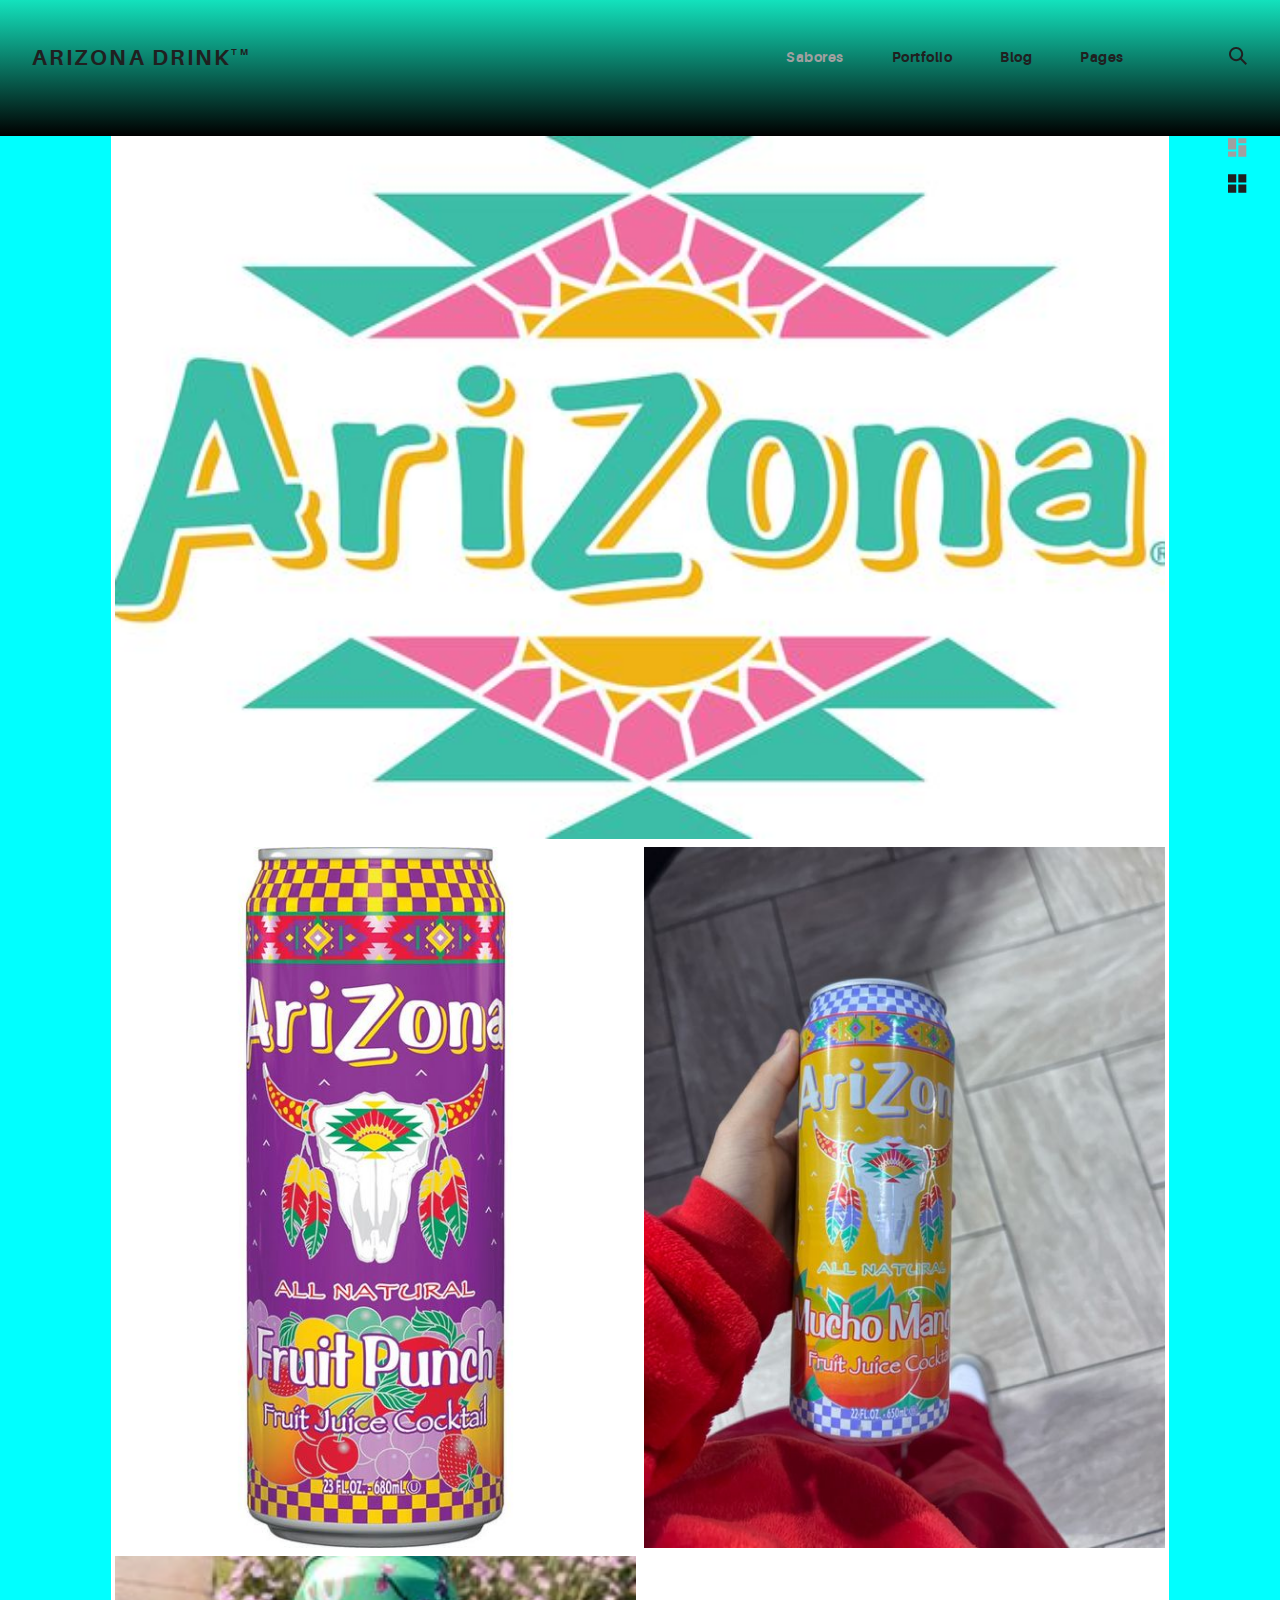
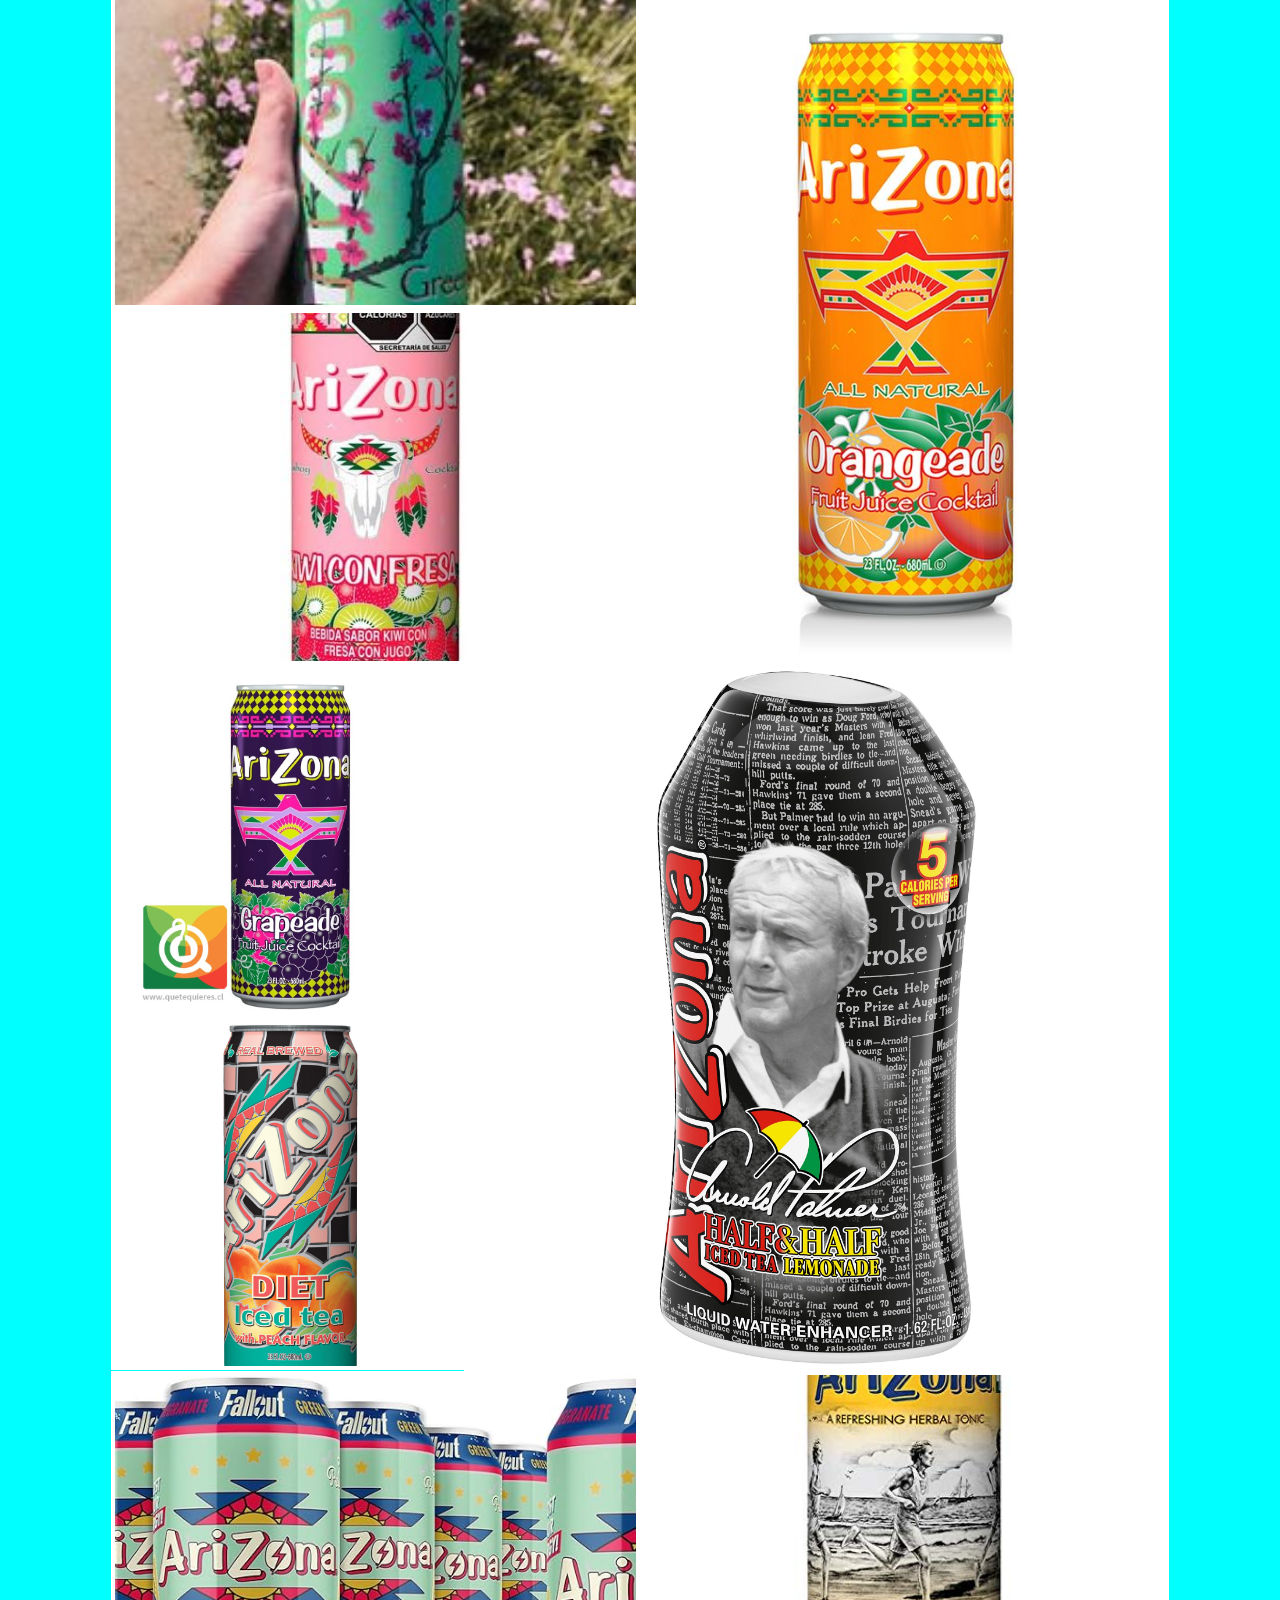
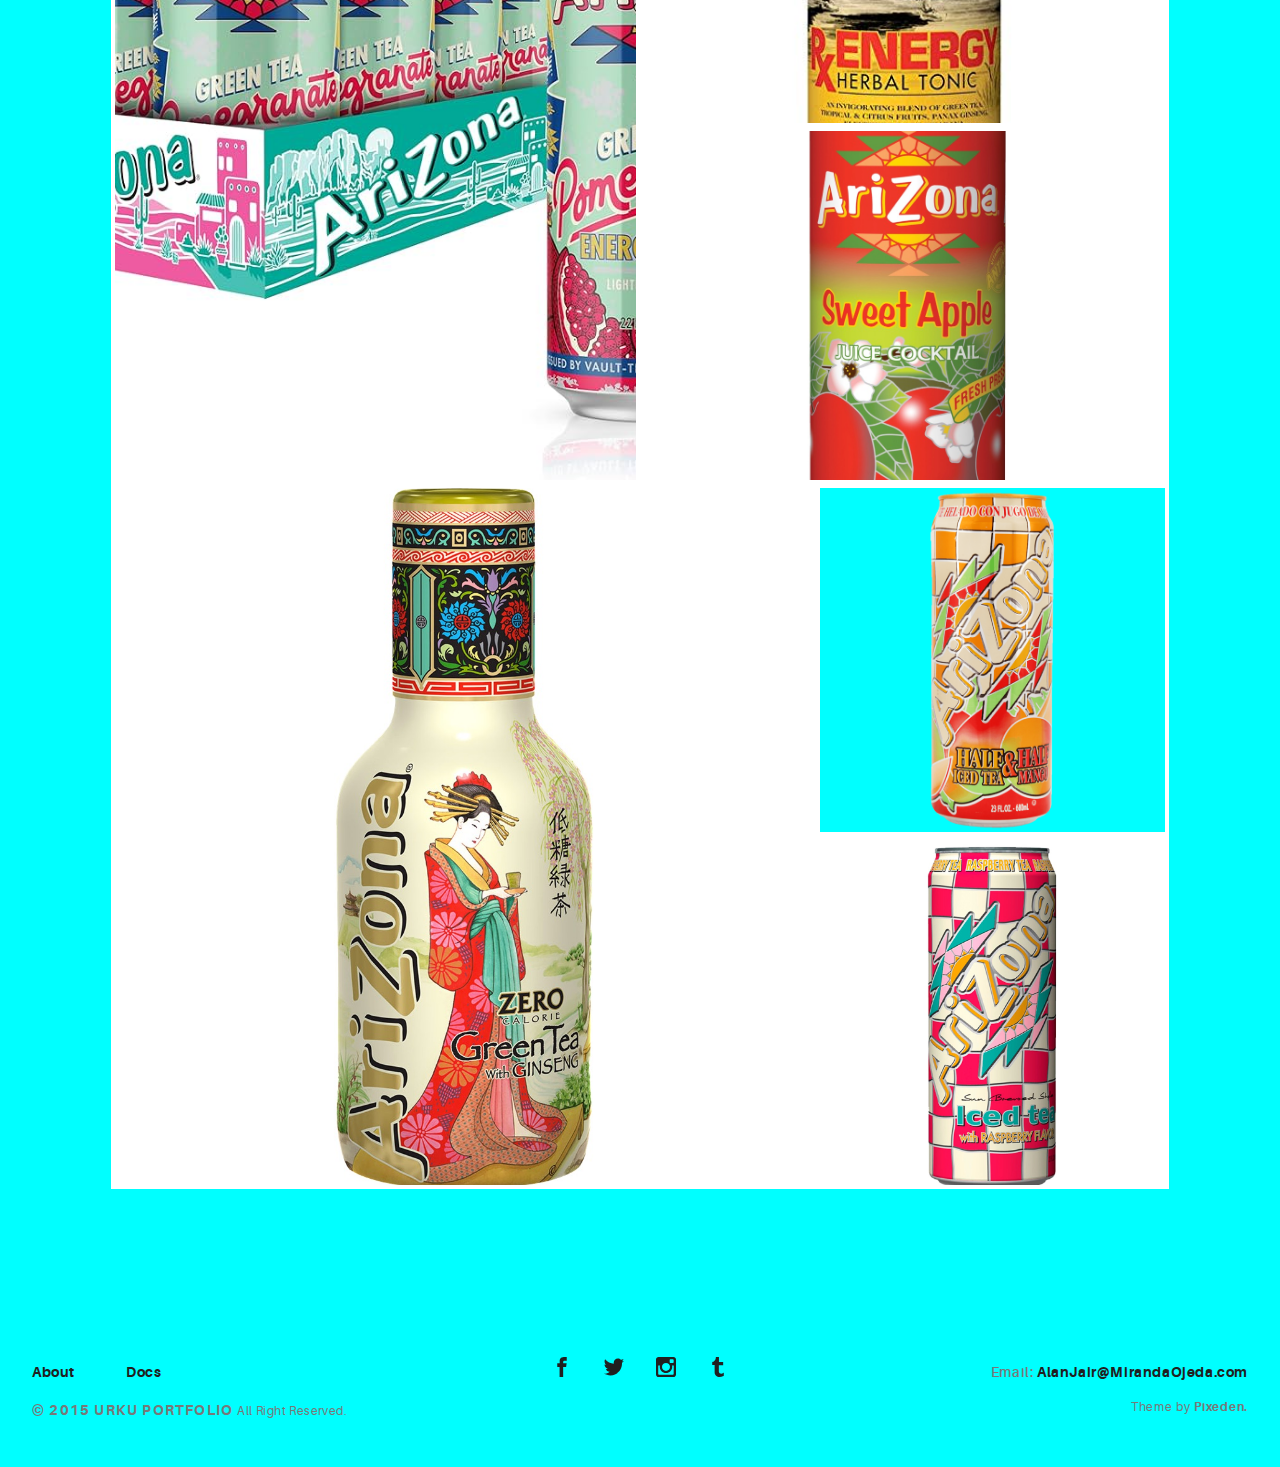
==== index.html @ 24380e10 "Se agrega el repositorio" ====
<!DOCTYPE html>
<html>
  <head>
    <meta name="viewport" content="width=device-width, initial-scale=1.0">
    <meta charset="UTF-8">
    <title>AriZona</title>
    <link rel="icon" type="image/svg+xml" href="assets/img/urku-ico.svg">
    <link rel="stylesheet" href="assets/css/aurora-pack.min.css">
    <link rel="stylesheet" href="assets/css/aurora-theme-base.min.css">
    <link rel="stylesheet" href="assets/css/urku.css">
  </head>
  <body class="top-fixed">
    <header class="ae-container-fluid ae-container-fluid--full rk-header ">
      <input type="checkbox" id="mobile-menu" class="rk-mobile-menu">
      <label for="mobile-menu">
        <svg>
          <use xlink:href="assets/img/symbols.svg#bar"></use>
        </svg>
        <svg>
          <use xlink:href="assets/img/symbols.svg#bar"></use>
        </svg>
        <svg>
          <use xlink:href="assets/img/symbols.svg#bar"></use>
        </svg>
      </label>
      <div class="ae-container-fluid rk-topbar">
        <h1 class="rk-logo"><a href="index.html">AriZona Drink<sup>tm</sup></a></h1>
        <nav class="rk-navigation">
          <ul class="rk-menu">
            <li class="active rk-menu__item"><a href="index.html" class="rk-menu__link">Sabores</a>
            </li>
            <li class="rk-menu__item"><a href="portfolio.html" class="rk-menu__link">Portfolio</a>
              <nav class="rk-menu__sub">
                <ul class="rk-container">
                  <li class="rk-menu__item"><a href="portfolio.html" class="rk-menu__link">Flex</a></li>
                  <li class="rk-menu__item"><a href="portfolio-alt.html" class="rk-menu__link">Switch</a></li>
                  <li class="rk-menu__item"><a href="portfolio-raw.html" class="rk-menu__link">Static</a></li>
                  <li class="rk-menu__item"><a href="portfolio-masonry.html" class="rk-menu__link">Masonry</a></li>
                </ul>
              </nav>
            </li>
            <li class="rk-menu__item"><a href="blog.html" class="rk-menu__link">Blog</a>
            </li>
            <li class="rk-menu__item"><a href="#0" class="rk-menu__link">Pages</a>
              <nav class="rk-menu__sub">
                <ul class="rk-container">
                  <li class="rk-menu__item"><a href="about.html" class="rk-menu__link">About</a></li>
                  <li class="rk-menu__item"><a href="documentation.html" class="rk-menu__link">Documentation</a></li>
                  <li class="rk-menu__item"><a href="design-styles.html" class="rk-menu__link">Design Styles</a></li>
                </ul>
              </nav>
            </li>
          </ul>
          <form class="rk-search">
            <input type="text" placeholder="Search" id="urku-search" class="rk-search-field">
            <label for="urku-search">
              <svg>
                <use xlink:href="assets/img/symbols.svg#icon-search"></use>
              </svg>
            </label>
          </form>
        </nav>
      </div>
    </header>
    <section class="ae-container-fluid rk-main">
      <input type="radio" name="layout-ctrl" checked id="layout-base" class="layout-ctrl-input">
      <div class="ae-container-fluid rk-layout-ctrl-cont">
        <label for="layout-base" class="rk-layout-ctrl">
          <svg>
            <use xlink:href="assets/img/symbols.svg#icon-view-default"></use>
          </svg>
        </label>
      </div>
      <input type="radio" name="layout-ctrl" id="layout-grid" class="layout-ctrl-input">
      <div class="ae-container-fluid rk-layout-ctrl-cont">
        <label for="layout-grid" class="rk-layout-ctrl">
          <svg>
            <use xlink:href="assets/img/symbols.svg#icon-view-alt"></use>
          </svg>
        </label>
      </div>
      <div class="rk-layout-ctrl-mobile">
        <svg viewBox="0 0 9 9" class="layout-mob-1">
          <rect width="100%" height="100%" fill="currentColor"></rect>
        </svg>
        <svg viewBox="0 0 9 9" class="layout-mob-2">
          <rect width="100%" height="100%" fill="currentColor"></rect>
        </svg>
        <svg viewBox="0 0 9 9" class="layout-mob-3">
          <rect width="100%" height="100%" fill="currentColor"></rect>
        </svg>
        <svg viewBox="0 0 9 9" class="layout-mob-4">
          <rect width="100%" height="100%" fill="currentColor"></rect>
        </svg>
      </div>
      <section class="ae-container-fluid ae-container-fluid--inner loading rk-portfolio ">
        <div class="rk-portfolio__items"><a href="portfolio-item.html" class="rk-item rk-item--flex item-1 rk-size-12 rk-tosize-6 rk-landscape ">
            <div class="item-meta">
              <h2>AriZona</h2>
              <p>Drink</p>
            </div></a><a href="portfolio-item.html" class="rk-item rk-item--flex item-2 rk-size-6  rk-portrait ">
            <div class="item-meta">
                <h2>AriZona Ponche de Frutas</h2>
                <p>Drink</p>
            </div></a><a href="portfolio-item.html" class="rk-item rk-item--flex item-3 rk-size-6 rk-tosize-4 rk-portrait rk-tosquare">
            <div class="item-meta">
              <h2>AriZona Mucho Mango</h2>
              <p>Drink</p>
            </div></a>
          <div class="rk-items-cont rk-size-6 rk-tosize-8"><a href="portfolio-item.html" class="rk-item rk-item--flex item-4 rk-size-12 rk-tosize-6 rk-landscape ">
              <div class="item-meta">
                <h2>AriZona Té Negro</h2>
                <p>Drink</p>
              </div></a><a href="portfolio-item.html" class="rk-item rk-item--flex item-5 rk-size-12 rk-tosize-6 rk-landscape ">
              <div class="item-meta">
                <h2>AriZona Kiwi con Fresa</h2>
                <p>Drink</p>
              </div></a>
          </div><a href="portfolio-item.html" class="rk-item rk-item--flex item-6 rk-size-6 rk-tosize-4 rk-portrait rk-tosquare">
            <div class="item-meta">
              <h2>AriZona Naranjada</h2>
              <p>Drink</p>
            </div></a>
          <div class="rk-items-cont rk-size-4 rk-tosize-8"><a href="portfolio-item.html" class="rk-item rk-item--flex item-7 rk-size-12 rk-tosize-6 rk-square ">
              <div class="item-meta">
                <h2>AriZona Uva</h2>
                <p>Drink</p>
              </div></a><a href="portfolio-item.html" class="rk-item rk-item--flex item-8 rk-size-12 rk-tosize-6 rk-square ">
              <div class="item-meta">
                <h2>AriZona Té de Durazno</h2>
                <p>Drink</p>
              </div></a>
          </div><a href="portfolio-item.html" class="rk-item rk-item--flex item-9 rk-size-8 rk-tosize-3 rk-square ">
            <div class="item-meta">
              <h2>Arnold Palmer</h2>
              <p>Drink</p>
            </div></a><a href="portfolio-item.html" class="rk-item rk-item--flex item-10 rk-size-6 rk-tosize-3 rk-portrait rk-tosquare">
            <div class="item-meta  rk-tosmallfont">
              <h2>AriZona Edición Especial Fallout</h2>
              <p>Drink</p>
            </div></a>
          <div class="rk-items-cont rk-size-6 rk-tosize-6"><a href="portfolio-item.html" class="rk-item rk-item--flex item-11 rk-size-12 rk-tosize-6 rk-landscape rk-tosquare">
              <div class="item-meta">
                <h2>AriZona Tónico Herbal Energético Rx Energy
                </h2>
                <p>Drink</p>
              </div></a><a href="portfolio-item.html" class="rk-item rk-item--flex item-12 rk-size-12 rk-tosize-6 rk-landscape rk-tosquare">
              <div class="item-meta">
                  <h2>AriZona Manzana</h2>
                  <p>Drink</p>
              </div></a>
          </div><a href="portfolio-item.html" class="rk-item rk-item--flex item-13 rk-size-8 rk-tosize-3 rk-square ">
            <div class="item-meta">
              <h2>Té Verde Zero Calorías con Ginseng</h2>
              <p>Drink</p>
            </div></a>
          <div class="rk-items-cont rk-size-4 rk-tosize-6"><a href="portfolio-item.html" class="rk-item rk-item--flex item-14 rk-size-12 rk-tosize-6 rk-square ">
              <div class="item-meta">
                <p>Té Negro Sabor durazno</p>
                <h2>Drink</h2>
              </div></a><a href="portfolio-item.html" class="rk-item rk-item--flex item-15 rk-size-12 rk-tosize-6 rk-square ">
              <div class="item-meta">
                <h2>Té Negro Helado sabor Frambuesa</h2>
                <p>Drink</p>
              </div></a>
          </div>
        </div>
      </section>
    </section>
    <footer class="ae-container-fluid rk-footer ">
      <div class="ae-grid ae-grid--collapse">
        <div class="ae-grid__item item-lg-4 au-xs-ta-center au-lg-ta-left">
          <ul class="rk-menu rk-footer-menu">
            <li class="rk-menu__item"><a href="about.html" class="rk-menu__link">About</a>
            </li>
            <li class="rk-menu__item"><a href="documentation.html" class="rk-menu__link">Docs</a>
            </li>
          </ul>
          <p class="rk-footer__text rk-footer__copy "> <span class="ae-u-bold">© </span><span class="ae-u-bolder">2015 URKU PORTFOLIO </span>All Right Reserved.</p>
        </div>
        <div class="ae-grid__item item-lg-4 au-xs-ta-center"><a href="#0" class="rk-social-btn ">
            <svg>
              <use xlink:href="assets/img/symbols.svg#icon-facebook"></use>
            </svg></a><a href="#0" class="rk-social-btn ">  
            <svg>
              <use xlink:href="assets/img/symbols.svg#icon-twitter"></use>
            </svg></a><a href="#0" class="rk-social-btn ">
            <svg>
              <use xlink:href="assets/img/symbols.svg#icon-pinterest"></use>
            </svg></a><a href="#0" class="rk-social-btn ">
            <svg>
              <use xlink:href="assets/img/symbols.svg#icon-tumblr"></use>
            </svg></a></div>
        <div class="ae-grid__item item-lg-4 au-xs-ta-center au-lg-ta-right">
          <p class="rk-footer__text rk-footer__contact "> <span class="ae-u-bold">Email: </span><span class="ae-u-bolder"> <a href="#0" class="rk-dark-color ">AlanJair@MirandaOjeda.com </a></span></p>
          <p class="rk-footer__text rk-footer__by">Theme by <a href="http://pixeden.com" class="ae-u-bolder">Pixeden.</a></p>
        </div>
      </div>
    </footer>
    <script src="assets/js/svg4everybody.min.js"></script>
    <script>svg4everybody();</script>
  </body>
</html>
---- assets/css/aurora-pack.min.css ----
.ae-container,.ae-container-fluid{margin-right:auto;margin-left:auto}hr,img{border:0}dfn,q,tfoot td{font-style:italic}pre,textarea{overflow:auto}td,textarea{vertical-align:top}.ae-container-fluid:after,.ae-container:after,.au-clearfix:after{clear:both}.au-xs-ta-left,caption,th{text-align:left}.ae-container-fluid:after,.ae-container-fluid:before,.ae-container:after,.ae-container:before{content:" ";display:table}html{box-sizing:border-box}*,:after,:before{box-sizing:inherit}.ae-container{padding-left:.25rem;padding-right:.25rem}@media (min-width:40em){.ae-container{max-width:40rem}}@media (min-width:52em){.ae-container{max-width:48.75rem}}@media (min-width:64em){.ae-container{max-width:62rem}}@media (min-width:75em){.ae-container{max-width:72.25rem}}@media (min-width:40em){.ae-container-fluid{max-width:88.88889em;width:95vw}.ae-container-fluid--inner{max-width:68.88889em;width:82vw}}.ae-container-fluid--full{max-width:100%;padding-left:0;padding-right:0;width:100%}@media (max-width:63.99em){.ae-container-fluid{padding-left:.25rem;padding-right:.25rem}}.ae-grid{display:-webkit-box;display:-webkit-flex;display:-ms-flexbox;display:flex;-webkit-flex-wrap:wrap;-ms-flex-wrap:wrap;flex-wrap:wrap;margin-left:-.25rem;margin-right:-.25rem}.ae-grid--alt{display:-webkit-box;display:-webkit-flex;display:-ms-flexbox;display:flex;-webkit-flex-wrap:wrap;-ms-flex-wrap:wrap;flex-wrap:wrap;margin-left:-.63832%;margin-right:-.63832%}@media (min-width:40em){.ae-grid--alt1{display:-webkit-box;display:-webkit-flex;display:-ms-flexbox;display:flex;-webkit-flex-wrap:wrap;-ms-flex-wrap:wrap;flex-wrap:wrap;margin-left:-7.65989%;margin-right:-7.65989%}.ae-grid--alt2,.ae-grid--alt3{display:-webkit-box;display:-webkit-flex;display:-ms-flexbox;-webkit-flex-wrap:wrap}.ae-grid--alt2{display:flex;-ms-flex-wrap:wrap;flex-wrap:wrap;margin-left:-3.82995%;margin-right:-3.82995%}.ae-grid--alt3{display:flex;-ms-flex-wrap:wrap;flex-wrap:wrap;margin-left:-2.5533%;margin-right:-2.5533%}.ae-grid--alt4,.ae-grid--alt5{display:-webkit-box;display:-webkit-flex;display:-ms-flexbox;-webkit-flex-wrap:wrap}.ae-grid--alt4{display:flex;-ms-flex-wrap:wrap;flex-wrap:wrap;margin-left:-1.91497%;margin-right:-1.91497%}.ae-grid--alt5{display:flex;-ms-flex-wrap:wrap;flex-wrap:wrap;margin-left:-1.53198%;margin-right:-1.53198%}.ae-grid--alt6,.ae-grid--alt7{display:-webkit-box;display:-webkit-flex;display:-ms-flexbox;-webkit-flex-wrap:wrap}.ae-grid--alt6{display:flex;-ms-flex-wrap:wrap;flex-wrap:wrap;margin-left:-1.27665%;margin-right:-1.27665%}.ae-grid--alt7{display:flex;-ms-flex-wrap:wrap;flex-wrap:wrap;margin-left:-1.09427%;margin-right:-1.09427%}.ae-grid--alt8,.ae-grid--alt9{display:-webkit-box;display:-webkit-flex;display:-ms-flexbox;-webkit-flex-wrap:wrap}.ae-grid--alt8{display:flex;-ms-flex-wrap:wrap;flex-wrap:wrap;margin-left:-.95749%;margin-right:-.95749%}.ae-grid--alt9{display:flex;-ms-flex-wrap:wrap;flex-wrap:wrap;margin-left:-.8511%;margin-right:-.8511%}.ae-grid--alt10{display:-webkit-box;display:-webkit-flex;display:-ms-flexbox;display:flex;-webkit-flex-wrap:wrap;-ms-flex-wrap:wrap;flex-wrap:wrap;margin-left:-.76599%;margin-right:-.76599%}}.ae-grid__item--alt{-webkit-box-flex:0;-webkit-flex:0 0 100%;-ms-flex:0 0 100%;flex:0 0 100%;min-height:1px;padding-left:.63832%;padding-right:.63832%;position:relative}@media (min-width:40em){.ae-grid__item--alt1{-webkit-box-flex:0;-webkit-flex:0 0 100%;-ms-flex:0 0 100%;flex:0 0 100%;min-height:1px;padding-left:7.65989%;padding-right:7.65989%;position:relative}.ae-grid__item--alt2{-webkit-box-flex:0;-webkit-flex:0 0 100%;-ms-flex:0 0 100%;flex:0 0 100%;min-height:1px;padding-left:3.82995%;padding-right:3.82995%;position:relative}.ae-grid__item--alt3{-webkit-box-flex:0;-webkit-flex:0 0 100%;-ms-flex:0 0 100%;flex:0 0 100%;min-height:1px;padding-left:2.5533%;padding-right:2.5533%;position:relative}.ae-grid__item--alt4,.ae-grid__item--alt5{-webkit-box-flex:0;min-height:1px;position:relative}.ae-grid__item--alt4{-webkit-flex:0 0 100%;-ms-flex:0 0 100%;flex:0 0 100%;padding-left:1.91497%;padding-right:1.91497%}.ae-grid__item--alt5{-webkit-flex:0 0 100%;-ms-flex:0 0 100%;flex:0 0 100%;padding-left:1.53198%;padding-right:1.53198%}.ae-grid__item--alt6{-webkit-box-flex:0;-webkit-flex:0 0 100%;-ms-flex:0 0 100%;flex:0 0 100%;min-height:1px;padding-left:1.27665%;padding-right:1.27665%;position:relative}.ae-grid__item--alt7{-webkit-box-flex:0;-webkit-flex:0 0 100%;-ms-flex:0 0 100%;flex:0 0 100%;min-height:1px;padding-left:1.09427%;padding-right:1.09427%;position:relative}.ae-grid__item--alt8,.ae-grid__item--alt9{-webkit-box-flex:0;min-height:1px;position:relative}.ae-grid__item--alt8{-webkit-flex:0 0 100%;-ms-flex:0 0 100%;flex:0 0 100%;padding-left:.95749%;padding-right:.95749%}.ae-grid__item--alt9{-webkit-flex:0 0 100%;-ms-flex:0 0 100%;flex:0 0 100%;padding-left:.8511%;padding-right:.8511%}.ae-grid__item--alt10{-webkit-box-flex:0;-webkit-flex:0 0 100%;-ms-flex:0 0 100%;flex:0 0 100%;min-height:1px;padding-left:.76599%;padding-right:.76599%;position:relative}}.ae-grid__item{-webkit-box-flex:0;-webkit-flex:0 0 100%;-ms-flex:0 0 100%;flex:0 0 100%;min-height:1px;padding-left:.25rem;padding-right:.25rem;position:relative;max-width:100%}.ae-grid--collapse>.ae-grid__item,.ae-grid--deepcollapse .ae-grid__item,.ae-grid__item--collapse{padding-left:0;padding-right:0}.item-xs--auto{-webkit-box-flex:1;-webkit-flex:1;-ms-flex:1;flex:1}.item-xs-1{-webkit-box-flex:0;-webkit-flex:0 0 8.33333%;-ms-flex:0 0 8.33333%;flex:0 0 8.33333%;max-width:8.33333%}.item-xs-2{-webkit-box-flex:0;-webkit-flex:0 0 16.66667%;-ms-flex:0 0 16.66667%;flex:0 0 16.66667%;max-width:16.66667%}.item-xs-3{-webkit-box-flex:0;-webkit-flex:0 0 25%;-ms-flex:0 0 25%;flex:0 0 25%;max-width:25%}.item-xs-4{-webkit-box-flex:0;-webkit-flex:0 0 33.33333%;-ms-flex:0 0 33.33333%;flex:0 0 33.33333%;max-width:33.33333%}.item-xs-5{-webkit-box-flex:0;-webkit-flex:0 0 41.66667%;-ms-flex:0 0 41.66667%;flex:0 0 41.66667%;max-width:41.66667%}.item-xs-6{-webkit-box-flex:0;-webkit-flex:0 0 50%;-ms-flex:0 0 50%;flex:0 0 50%;max-width:50%}.item-xs-7{-webkit-box-flex:0;-webkit-flex:0 0 58.33333%;-ms-flex:0 0 58.33333%;flex:0 0 58.33333%;max-width:58.33333%}.item-xs-8{-webkit-box-flex:0;-webkit-flex:0 0 66.66667%;-ms-flex:0 0 66.66667%;flex:0 0 66.66667%;max-width:66.66667%}.item-xs-9{-webkit-box-flex:0;-webkit-flex:0 0 75%;-ms-flex:0 0 75%;flex:0 0 75%;max-width:75%}.item-xs-10{-webkit-box-flex:0;-webkit-flex:0 0 83.33333%;-ms-flex:0 0 83.33333%;flex:0 0 83.33333%;max-width:83.33333%}.item-xs-11{-webkit-box-flex:0;-webkit-flex:0 0 91.66667%;-ms-flex:0 0 91.66667%;flex:0 0 91.66667%;max-width:91.66667%}.item-xs-12{-webkit-box-flex:0;-webkit-flex:0 0 100%;-ms-flex:0 0 100%;flex:0 0 100%;max-width:100%}.item-xs--pull-0{left:auto;right:auto}.item-xs--pull-1{left:auto;right:8.33333%}.item-xs--pull-2{left:auto;right:16.66667%}.item-xs--pull-3{left:auto;right:25%}.item-xs--pull-4{left:auto;right:33.33333%}.item-xs--pull-5{left:auto;right:41.66667%}.item-xs--pull-6{left:auto;right:50%}.item-xs--pull-7{left:auto;right:58.33333%}.item-xs--pull-8{left:auto;right:66.66667%}.item-xs--pull-9{left:auto;right:75%}.item-xs--pull-10{left:auto;right:83.33333%}.item-xs--pull-11{left:auto;right:91.66667%}.item-xs--pull-12{left:auto;right:100%}.item-xs--push-0{left:auto;right:auto}.item-xs--push-1{left:8.33333%;right:auto}.item-xs--push-2{left:16.66667%;right:auto}.item-xs--push-3{left:25%;right:auto}.item-xs--push-4{left:33.33333%;right:auto}.item-xs--push-5{left:41.66667%;right:auto}.item-xs--push-6{left:50%;right:auto}.item-xs--push-7{left:58.33333%;right:auto}.item-xs--push-8{left:66.66667%;right:auto}.item-xs--push-9{left:75%;right:auto}.item-xs--push-10{left:83.33333%;right:auto}.item-xs--push-11{left:91.66667%;right:auto}.item-xs--push-12{left:100%;right:auto}.item-xs--offset-0{margin-left:0}.item-xs--offset-1{margin-left:8.33333%}.item-xs--offset-2{margin-left:16.66667%}.item-xs--offset-3{margin-left:25%}.item-xs--offset-4{margin-left:33.33333%}.item-xs--offset-5{margin-left:41.66667%}.item-xs--offset-6{margin-left:50%}.item-xs--offset-7{margin-left:58.33333%}.item-xs--offset-8{margin-left:66.66667%}.item-xs--offset-9{margin-left:75%}.item-xs--offset-10{margin-left:83.33333%}.item-xs--offset-11{margin-left:91.66667%}.item-xs--offset-12{margin-left:100%}.item-xs--top{-webkit-align-self:flex-start;-ms-flex-item-align:start;align-self:flex-start}.item-xs--center{-webkit-align-self:center;-ms-flex-item-align:center;align-self:center}.item-xs--bottom{-webkit-align-self:flex-end;-ms-flex-item-align:end;align-self:flex-end}.items-xs--top{-webkit-box-align:start;-webkit-align-items:flex-start;-ms-flex-align:start;align-items:flex-start}.items-xs--center{-webkit-box-align:center;-webkit-align-items:center;-ms-flex-align:center;align-items:center}.items-xs--bottom{-webkit-box-align:end;-webkit-align-items:flex-end;-ms-flex-align:end;align-items:flex-end}.item-xs--start{-webkit-box-ordinal-group:0;-webkit-order:-1;-ms-flex-order:-1;order:-1}.item-xs--end{-webkit-box-ordinal-group:14;-webkit-order:13;-ms-flex-order:13;order:13}.item-xs--order-1{-webkit-box-ordinal-group:2;-webkit-order:1;-ms-flex-order:1;order:1}.item-xs--order-2{-webkit-box-ordinal-group:3;-webkit-order:2;-ms-flex-order:2;order:2}.item-xs--order-3{-webkit-box-ordinal-group:4;-webkit-order:3;-ms-flex-order:3;order:3}.item-xs--order-4{-webkit-box-ordinal-group:5;-webkit-order:4;-ms-flex-order:4;order:4}.item-xs--order-5{-webkit-box-ordinal-group:6;-webkit-order:5;-ms-flex-order:5;order:5}.item-xs--order-6{-webkit-box-ordinal-group:7;-webkit-order:6;-ms-flex-order:6;order:6}.item-xs--order-7{-webkit-box-ordinal-group:8;-webkit-order:7;-ms-flex-order:7;order:7}.item-xs--order-8{-webkit-box-ordinal-group:9;-webkit-order:8;-ms-flex-order:8;order:8}.item-xs--order-9{-webkit-box-ordinal-group:10;-webkit-order:9;-ms-flex-order:9;order:9}.item-xs--order-10{-webkit-box-ordinal-group:11;-webkit-order:10;-ms-flex-order:10;order:10}.item-xs--order-11{-webkit-box-ordinal-group:12;-webkit-order:11;-ms-flex-order:11;order:11}.item-xs--order-12{-webkit-box-ordinal-group:13;-webkit-order:12;-ms-flex-order:12;order:12}@media (min-width:40em){.item-sm--auto{-webkit-box-flex:1;-webkit-flex:1;-ms-flex:1;flex:1}.item-sm-1{-webkit-box-flex:0;-webkit-flex:0 0 8.33333%;-ms-flex:0 0 8.33333%;flex:0 0 8.33333%;max-width:8.33333%}.item-sm-2{-webkit-box-flex:0;-webkit-flex:0 0 16.66667%;-ms-flex:0 0 16.66667%;flex:0 0 16.66667%;max-width:16.66667%}.item-sm-3{-webkit-box-flex:0;-webkit-flex:0 0 25%;-ms-flex:0 0 25%;flex:0 0 25%;max-width:25%}.item-sm-4{-webkit-box-flex:0;-webkit-flex:0 0 33.33333%;-ms-flex:0 0 33.33333%;flex:0 0 33.33333%;max-width:33.33333%}.item-sm-5{-webkit-box-flex:0;-webkit-flex:0 0 41.66667%;-ms-flex:0 0 41.66667%;flex:0 0 41.66667%;max-width:41.66667%}.item-sm-6{-webkit-box-flex:0;-webkit-flex:0 0 50%;-ms-flex:0 0 50%;flex:0 0 50%;max-width:50%}.item-sm-7{-webkit-box-flex:0;-webkit-flex:0 0 58.33333%;-ms-flex:0 0 58.33333%;flex:0 0 58.33333%;max-width:58.33333%}.item-sm-8{-webkit-box-flex:0;-webkit-flex:0 0 66.66667%;-ms-flex:0 0 66.66667%;flex:0 0 66.66667%;max-width:66.66667%}.item-sm-9{-webkit-box-flex:0;-webkit-flex:0 0 75%;-ms-flex:0 0 75%;flex:0 0 75%;max-width:75%}.item-sm-10{-webkit-box-flex:0;-webkit-flex:0 0 83.33333%;-ms-flex:0 0 83.33333%;flex:0 0 83.33333%;max-width:83.33333%}.item-sm-11{-webkit-box-flex:0;-webkit-flex:0 0 91.66667%;-ms-flex:0 0 91.66667%;flex:0 0 91.66667%;max-width:91.66667%}.item-sm-12{-webkit-box-flex:0;-webkit-flex:0 0 100%;-ms-flex:0 0 100%;flex:0 0 100%;max-width:100%}.item-sm--pull-0{left:auto;right:auto}.item-sm--pull-1{left:auto;right:8.33333%}.item-sm--pull-2{left:auto;right:16.66667%}.item-sm--pull-3{left:auto;right:25%}.item-sm--pull-4{left:auto;right:33.33333%}.item-sm--pull-5{left:auto;right:41.66667%}.item-sm--pull-6{left:auto;right:50%}.item-sm--pull-7{left:auto;right:58.33333%}.item-sm--pull-8{left:auto;right:66.66667%}.item-sm--pull-9{left:auto;right:75%}.item-sm--pull-10{left:auto;right:83.33333%}.item-sm--pull-11{left:auto;right:91.66667%}.item-sm--pull-12{left:auto;right:100%}.item-sm--push-0{left:auto;right:auto}.item-sm--push-1{left:8.33333%;right:auto}.item-sm--push-2{left:16.66667%;right:auto}.item-sm--push-3{left:25%;right:auto}.item-sm--push-4{left:33.33333%;right:auto}.item-sm--push-5{left:41.66667%;right:auto}.item-sm--push-6{left:50%;right:auto}.item-sm--push-7{left:58.33333%;right:auto}.item-sm--push-8{left:66.66667%;right:auto}.item-sm--push-9{left:75%;right:auto}.item-sm--push-10{left:83.33333%;right:auto}.item-sm--push-11{left:91.66667%;right:auto}.item-sm--push-12{left:100%;right:auto}.item-sm--offset-0{margin-left:0}.item-sm--offset-1{margin-left:8.33333%}.item-sm--offset-2{margin-left:16.66667%}.item-sm--offset-3{margin-left:25%}.item-sm--offset-4{margin-left:33.33333%}.item-sm--offset-5{margin-left:41.66667%}.item-sm--offset-6{margin-left:50%}.item-sm--offset-7{margin-left:58.33333%}.item-sm--offset-8{margin-left:66.66667%}.item-sm--offset-9{margin-left:75%}.item-sm--offset-10{margin-left:83.33333%}.item-sm--offset-11{margin-left:91.66667%}.item-sm--offset-12{margin-left:100%}.item-sm--top{-webkit-align-self:flex-start;-ms-flex-item-align:start;align-self:flex-start}.item-sm--center{-webkit-align-self:center;-ms-flex-item-align:center;align-self:center}.item-sm--bottom{-webkit-align-self:flex-end;-ms-flex-item-align:end;align-self:flex-end}.items-sm--top{-webkit-box-align:start;-webkit-align-items:flex-start;-ms-flex-align:start;align-items:flex-start}.items-sm--center{-webkit-box-align:center;-webkit-align-items:center;-ms-flex-align:center;align-items:center}.items-sm--bottom{-webkit-box-align:end;-webkit-align-items:flex-end;-ms-flex-align:end;align-items:flex-end}.item-sm--start{-webkit-box-ordinal-group:0;-webkit-order:-1;-ms-flex-order:-1;order:-1}.item-sm--end{-webkit-box-ordinal-group:14;-webkit-order:13;-ms-flex-order:13;order:13}.item-sm--order-1{-webkit-box-ordinal-group:2;-webkit-order:1;-ms-flex-order:1;order:1}.item-sm--order-2{-webkit-box-ordinal-group:3;-webkit-order:2;-ms-flex-order:2;order:2}.item-sm--order-3{-webkit-box-ordinal-group:4;-webkit-order:3;-ms-flex-order:3;order:3}.item-sm--order-4{-webkit-box-ordinal-group:5;-webkit-order:4;-ms-flex-order:4;order:4}.item-sm--order-5{-webkit-box-ordinal-group:6;-webkit-order:5;-ms-flex-order:5;order:5}.item-sm--order-6{-webkit-box-ordinal-group:7;-webkit-order:6;-ms-flex-order:6;order:6}.item-sm--order-7{-webkit-box-ordinal-group:8;-webkit-order:7;-ms-flex-order:7;order:7}.item-sm--order-8{-webkit-box-ordinal-group:9;-webkit-order:8;-ms-flex-order:8;order:8}.item-sm--order-9{-webkit-box-ordinal-group:10;-webkit-order:9;-ms-flex-order:9;order:9}.item-sm--order-10{-webkit-box-ordinal-group:11;-webkit-order:10;-ms-flex-order:10;order:10}.item-sm--order-11{-webkit-box-ordinal-group:12;-webkit-order:11;-ms-flex-order:11;order:11}.item-sm--order-12{-webkit-box-ordinal-group:13;-webkit-order:12;-ms-flex-order:12;order:12}}@media (min-width:52em){.item-md--auto{-webkit-box-flex:1;-webkit-flex:1;-ms-flex:1;flex:1}.item-md-1{-webkit-box-flex:0;-webkit-flex:0 0 8.33333%;-ms-flex:0 0 8.33333%;flex:0 0 8.33333%;max-width:8.33333%}.item-md-2{-webkit-box-flex:0;-webkit-flex:0 0 16.66667%;-ms-flex:0 0 16.66667%;flex:0 0 16.66667%;max-width:16.66667%}.item-md-3{-webkit-box-flex:0;-webkit-flex:0 0 25%;-ms-flex:0 0 25%;flex:0 0 25%;max-width:25%}.item-md-4{-webkit-box-flex:0;-webkit-flex:0 0 33.33333%;-ms-flex:0 0 33.33333%;flex:0 0 33.33333%;max-width:33.33333%}.item-md-5{-webkit-box-flex:0;-webkit-flex:0 0 41.66667%;-ms-flex:0 0 41.66667%;flex:0 0 41.66667%;max-width:41.66667%}.item-md-6{-webkit-box-flex:0;-webkit-flex:0 0 50%;-ms-flex:0 0 50%;flex:0 0 50%;max-width:50%}.item-md-7{-webkit-box-flex:0;-webkit-flex:0 0 58.33333%;-ms-flex:0 0 58.33333%;flex:0 0 58.33333%;max-width:58.33333%}.item-md-8{-webkit-box-flex:0;-webkit-flex:0 0 66.66667%;-ms-flex:0 0 66.66667%;flex:0 0 66.66667%;max-width:66.66667%}.item-md-9{-webkit-box-flex:0;-webkit-flex:0 0 75%;-ms-flex:0 0 75%;flex:0 0 75%;max-width:75%}.item-md-10{-webkit-box-flex:0;-webkit-flex:0 0 83.33333%;-ms-flex:0 0 83.33333%;flex:0 0 83.33333%;max-width:83.33333%}.item-md-11{-webkit-box-flex:0;-webkit-flex:0 0 91.66667%;-ms-flex:0 0 91.66667%;flex:0 0 91.66667%;max-width:91.66667%}.item-md-12{-webkit-box-flex:0;-webkit-flex:0 0 100%;-ms-flex:0 0 100%;flex:0 0 100%;max-width:100%}.item-md--pull-0{left:auto;right:auto}.item-md--pull-1{left:auto;right:8.33333%}.item-md--pull-2{left:auto;right:16.66667%}.item-md--pull-3{left:auto;right:25%}.item-md--pull-4{left:auto;right:33.33333%}.item-md--pull-5{left:auto;right:41.66667%}.item-md--pull-6{left:auto;right:50%}.item-md--pull-7{left:auto;right:58.33333%}.item-md--pull-8{left:auto;right:66.66667%}.item-md--pull-9{left:auto;right:75%}.item-md--pull-10{left:auto;right:83.33333%}.item-md--pull-11{left:auto;right:91.66667%}.item-md--pull-12{left:auto;right:100%}.item-md--push-0{left:auto;right:auto}.item-md--push-1{left:8.33333%;right:auto}.item-md--push-2{left:16.66667%;right:auto}.item-md--push-3{left:25%;right:auto}.item-md--push-4{left:33.33333%;right:auto}.item-md--push-5{left:41.66667%;right:auto}.item-md--push-6{left:50%;right:auto}.item-md--push-7{left:58.33333%;right:auto}.item-md--push-8{left:66.66667%;right:auto}.item-md--push-9{left:75%;right:auto}.item-md--push-10{left:83.33333%;right:auto}.item-md--push-11{left:91.66667%;right:auto}.item-md--push-12{left:100%;right:auto}.item-md--offset-0{margin-left:0}.item-md--offset-1{margin-left:8.33333%}.item-md--offset-2{margin-left:16.66667%}.item-md--offset-3{margin-left:25%}.item-md--offset-4{margin-left:33.33333%}.item-md--offset-5{margin-left:41.66667%}.item-md--offset-6{margin-left:50%}.item-md--offset-7{margin-left:58.33333%}.item-md--offset-8{margin-left:66.66667%}.item-md--offset-9{margin-left:75%}.item-md--offset-10{margin-left:83.33333%}.item-md--offset-11{margin-left:91.66667%}.item-md--offset-12{margin-left:100%}.item-md--top{-webkit-align-self:flex-start;-ms-flex-item-align:start;align-self:flex-start}.item-md--center{-webkit-align-self:center;-ms-flex-item-align:center;align-self:center}.item-md--bottom{-webkit-align-self:flex-end;-ms-flex-item-align:end;align-self:flex-end}.items-md--top{-webkit-box-align:start;-webkit-align-items:flex-start;-ms-flex-align:start;align-items:flex-start}.items-md--center{-webkit-box-align:center;-webkit-align-items:center;-ms-flex-align:center;align-items:center}.items-md--bottom{-webkit-box-align:end;-webkit-align-items:flex-end;-ms-flex-align:end;align-items:flex-end}.item-md--start{-webkit-box-ordinal-group:0;-webkit-order:-1;-ms-flex-order:-1;order:-1}.item-md--end{-webkit-box-ordinal-group:14;-webkit-order:13;-ms-flex-order:13;order:13}.item-md--order-1{-webkit-box-ordinal-group:2;-webkit-order:1;-ms-flex-order:1;order:1}.item-md--order-2{-webkit-box-ordinal-group:3;-webkit-order:2;-ms-flex-order:2;order:2}.item-md--order-3{-webkit-box-ordinal-group:4;-webkit-order:3;-ms-flex-order:3;order:3}.item-md--order-4{-webkit-box-ordinal-group:5;-webkit-order:4;-ms-flex-order:4;order:4}.item-md--order-5{-webkit-box-ordinal-group:6;-webkit-order:5;-ms-flex-order:5;order:5}.item-md--order-6{-webkit-box-ordinal-group:7;-webkit-order:6;-ms-flex-order:6;order:6}.item-md--order-7{-webkit-box-ordinal-group:8;-webkit-order:7;-ms-flex-order:7;order:7}.item-md--order-8{-webkit-box-ordinal-group:9;-webkit-order:8;-ms-flex-order:8;order:8}.item-md--order-9{-webkit-box-ordinal-group:10;-webkit-order:9;-ms-flex-order:9;order:9}.item-md--order-10{-webkit-box-ordinal-group:11;-webkit-order:10;-ms-flex-order:10;order:10}.item-md--order-11{-webkit-box-ordinal-group:12;-webkit-order:11;-ms-flex-order:11;order:11}.item-md--order-12{-webkit-box-ordinal-group:13;-webkit-order:12;-ms-flex-order:12;order:12}}@media (min-width:64em){.item-lg--auto{-webkit-box-flex:1;-webkit-flex:1;-ms-flex:1;flex:1}.item-lg-1{-webkit-box-flex:0;-webkit-flex:0 0 8.33333%;-ms-flex:0 0 8.33333%;flex:0 0 8.33333%;max-width:8.33333%}.item-lg-2{-webkit-box-flex:0;-webkit-flex:0 0 16.66667%;-ms-flex:0 0 16.66667%;flex:0 0 16.66667%;max-width:16.66667%}.item-lg-3{-webkit-box-flex:0;-webkit-flex:0 0 25%;-ms-flex:0 0 25%;flex:0 0 25%;max-width:25%}.item-lg-4{-webkit-box-flex:0;-webkit-flex:0 0 33.33333%;-ms-flex:0 0 33.33333%;flex:0 0 33.33333%;max-width:33.33333%}.item-lg-5{-webkit-box-flex:0;-webkit-flex:0 0 41.66667%;-ms-flex:0 0 41.66667%;flex:0 0 41.66667%;max-width:41.66667%}.item-lg-6{-webkit-box-flex:0;-webkit-flex:0 0 50%;-ms-flex:0 0 50%;flex:0 0 50%;max-width:50%}.item-lg-7{-webkit-box-flex:0;-webkit-flex:0 0 58.33333%;-ms-flex:0 0 58.33333%;flex:0 0 58.33333%;max-width:58.33333%}.item-lg-8{-webkit-box-flex:0;-webkit-flex:0 0 66.66667%;-ms-flex:0 0 66.66667%;flex:0 0 66.66667%;max-width:66.66667%}.item-lg-9{-webkit-box-flex:0;-webkit-flex:0 0 75%;-ms-flex:0 0 75%;flex:0 0 75%;max-width:75%}.item-lg-10{-webkit-box-flex:0;-webkit-flex:0 0 83.33333%;-ms-flex:0 0 83.33333%;flex:0 0 83.33333%;max-width:83.33333%}.item-lg-11{-webkit-box-flex:0;-webkit-flex:0 0 91.66667%;-ms-flex:0 0 91.66667%;flex:0 0 91.66667%;max-width:91.66667%}.item-lg-12{-webkit-box-flex:0;-webkit-flex:0 0 100%;-ms-flex:0 0 100%;flex:0 0 100%;max-width:100%}.item-lg--pull-0{left:auto;right:auto}.item-lg--pull-1{left:auto;right:8.33333%}.item-lg--pull-2{left:auto;right:16.66667%}.item-lg--pull-3{left:auto;right:25%}.item-lg--pull-4{left:auto;right:33.33333%}.item-lg--pull-5{left:auto;right:41.66667%}.item-lg--pull-6{left:auto;right:50%}.item-lg--pull-7{left:auto;right:58.33333%}.item-lg--pull-8{left:auto;right:66.66667%}.item-lg--pull-9{left:auto;right:75%}.item-lg--pull-10{left:auto;right:83.33333%}.item-lg--pull-11{left:auto;right:91.66667%}.item-lg--pull-12{left:auto;right:100%}.item-lg--push-0{left:auto;right:auto}.item-lg--push-1{left:8.33333%;right:auto}.item-lg--push-2{left:16.66667%;right:auto}.item-lg--push-3{left:25%;right:auto}.item-lg--push-4{left:33.33333%;right:auto}.item-lg--push-5{left:41.66667%;right:auto}.item-lg--push-6{left:50%;right:auto}.item-lg--push-7{left:58.33333%;right:auto}.item-lg--push-8{left:66.66667%;right:auto}.item-lg--push-9{left:75%;right:auto}.item-lg--push-10{left:83.33333%;right:auto}.item-lg--push-11{left:91.66667%;right:auto}.item-lg--push-12{left:100%;right:auto}.item-lg--offset-0{margin-left:0}.item-lg--offset-1{margin-left:8.33333%}.item-lg--offset-2{margin-left:16.66667%}.item-lg--offset-3{margin-left:25%}.item-lg--offset-4{margin-left:33.33333%}.item-lg--offset-5{margin-left:41.66667%}.item-lg--offset-6{margin-left:50%}.item-lg--offset-7{margin-left:58.33333%}.item-lg--offset-8{margin-left:66.66667%}.item-lg--offset-9{margin-left:75%}.item-lg--offset-10{margin-left:83.33333%}.item-lg--offset-11{margin-left:91.66667%}.item-lg--offset-12{margin-left:100%}.item-lg--top{-webkit-align-self:flex-start;-ms-flex-item-align:start;align-self:flex-start}.item-lg--center{-webkit-align-self:center;-ms-flex-item-align:center;align-self:center}.item-lg--bottom{-webkit-align-self:flex-end;-ms-flex-item-align:end;align-self:flex-end}.items-lg--top{-webkit-box-align:start;-webkit-align-items:flex-start;-ms-flex-align:start;align-items:flex-start}.items-lg--center{-webkit-box-align:center;-webkit-align-items:center;-ms-flex-align:center;align-items:center}.items-lg--bottom{-webkit-box-align:end;-webkit-align-items:flex-end;-ms-flex-align:end;align-items:flex-end}.item-lg--start{-webkit-box-ordinal-group:0;-webkit-order:-1;-ms-flex-order:-1;order:-1}.item-lg--end{-webkit-box-ordinal-group:14;-webkit-order:13;-ms-flex-order:13;order:13}.item-lg--order-1{-webkit-box-ordinal-group:2;-webkit-order:1;-ms-flex-order:1;order:1}.item-lg--order-2{-webkit-box-ordinal-group:3;-webkit-order:2;-ms-flex-order:2;order:2}.item-lg--order-3{-webkit-box-ordinal-group:4;-webkit-order:3;-ms-flex-order:3;order:3}.item-lg--order-4{-webkit-box-ordinal-group:5;-webkit-order:4;-ms-flex-order:4;order:4}.item-lg--order-5{-webkit-box-ordinal-group:6;-webkit-order:5;-ms-flex-order:5;order:5}.item-lg--order-6{-webkit-box-ordinal-group:7;-webkit-order:6;-ms-flex-order:6;order:6}.item-lg--order-7{-webkit-box-ordinal-group:8;-webkit-order:7;-ms-flex-order:7;order:7}.item-lg--order-8{-webkit-box-ordinal-group:9;-webkit-order:8;-ms-flex-order:8;order:8}.item-lg--order-9{-webkit-box-ordinal-group:10;-webkit-order:9;-ms-flex-order:9;order:9}.item-lg--order-10{-webkit-box-ordinal-group:11;-webkit-order:10;-ms-flex-order:10;order:10}.item-lg--order-11{-webkit-box-ordinal-group:12;-webkit-order:11;-ms-flex-order:11;order:11}.item-lg--order-12{-webkit-box-ordinal-group:13;-webkit-order:12;-ms-flex-order:12;order:12}}@media (min-width:75em){.item-xl--auto{-webkit-box-flex:1;-webkit-flex:1;-ms-flex:1;flex:1}.item-xl-1{-webkit-box-flex:0;-webkit-flex:0 0 8.33333%;-ms-flex:0 0 8.33333%;flex:0 0 8.33333%;max-width:8.33333%}.item-xl-2{-webkit-box-flex:0;-webkit-flex:0 0 16.66667%;-ms-flex:0 0 16.66667%;flex:0 0 16.66667%;max-width:16.66667%}.item-xl-3{-webkit-box-flex:0;-webkit-flex:0 0 25%;-ms-flex:0 0 25%;flex:0 0 25%;max-width:25%}.item-xl-4{-webkit-box-flex:0;-webkit-flex:0 0 33.33333%;-ms-flex:0 0 33.33333%;flex:0 0 33.33333%;max-width:33.33333%}.item-xl-5{-webkit-box-flex:0;-webkit-flex:0 0 41.66667%;-ms-flex:0 0 41.66667%;flex:0 0 41.66667%;max-width:41.66667%}.item-xl-6{-webkit-box-flex:0;-webkit-flex:0 0 50%;-ms-flex:0 0 50%;flex:0 0 50%;max-width:50%}.item-xl-7{-webkit-box-flex:0;-webkit-flex:0 0 58.33333%;-ms-flex:0 0 58.33333%;flex:0 0 58.33333%;max-width:58.33333%}.item-xl-8{-webkit-box-flex:0;-webkit-flex:0 0 66.66667%;-ms-flex:0 0 66.66667%;flex:0 0 66.66667%;max-width:66.66667%}.item-xl-9{-webkit-box-flex:0;-webkit-flex:0 0 75%;-ms-flex:0 0 75%;flex:0 0 75%;max-width:75%}.item-xl-10{-webkit-box-flex:0;-webkit-flex:0 0 83.33333%;-ms-flex:0 0 83.33333%;flex:0 0 83.33333%;max-width:83.33333%}.item-xl-11{-webkit-box-flex:0;-webkit-flex:0 0 91.66667%;-ms-flex:0 0 91.66667%;flex:0 0 91.66667%;max-width:91.66667%}.item-xl-12{-webkit-box-flex:0;-webkit-flex:0 0 100%;-ms-flex:0 0 100%;flex:0 0 100%;max-width:100%}.item-xl--pull-0{left:auto;right:auto}.item-xl--pull-1{left:auto;right:8.33333%}.item-xl--pull-2{left:auto;right:16.66667%}.item-xl--pull-3{left:auto;right:25%}.item-xl--pull-4{left:auto;right:33.33333%}.item-xl--pull-5{left:auto;right:41.66667%}.item-xl--pull-6{left:auto;right:50%}.item-xl--pull-7{left:auto;right:58.33333%}.item-xl--pull-8{left:auto;right:66.66667%}.item-xl--pull-9{left:auto;right:75%}.item-xl--pull-10{left:auto;right:83.33333%}.item-xl--pull-11{left:auto;right:91.66667%}.item-xl--pull-12{left:auto;right:100%}.item-xl--push-0{left:auto;right:auto}.item-xl--push-1{left:8.33333%;right:auto}.item-xl--push-2{left:16.66667%;right:auto}.item-xl--push-3{left:25%;right:auto}.item-xl--push-4{left:33.33333%;right:auto}.item-xl--push-5{left:41.66667%;right:auto}.item-xl--push-6{left:50%;right:auto}.item-xl--push-7{left:58.33333%;right:auto}.item-xl--push-8{left:66.66667%;right:auto}.item-xl--push-9{left:75%;right:auto}.item-xl--push-10{left:83.33333%;right:auto}.item-xl--push-11{left:91.66667%;right:auto}.item-xl--push-12{left:100%;right:auto}.item-xl--offset-0{margin-left:0}.item-xl--offset-1{margin-left:8.33333%}.item-xl--offset-2{margin-left:16.66667%}.item-xl--offset-3{margin-left:25%}.item-xl--offset-4{margin-left:33.33333%}.item-xl--offset-5{margin-left:41.66667%}.item-xl--offset-6{margin-left:50%}.item-xl--offset-7{margin-left:58.33333%}.item-xl--offset-8{margin-left:66.66667%}.item-xl--offset-9{margin-left:75%}.item-xl--offset-10{margin-left:83.33333%}.item-xl--offset-11{margin-left:91.66667%}.item-xl--offset-12{margin-left:100%}.item-xl--top{-webkit-align-self:flex-start;-ms-flex-item-align:start;align-self:flex-start}.item-xl--center{-webkit-align-self:center;-ms-flex-item-align:center;align-self:center}.item-xl--bottom{-webkit-align-self:flex-end;-ms-flex-item-align:end;align-self:flex-end}.items-xl--top{-webkit-box-align:start;-webkit-align-items:flex-start;-ms-flex-align:start;align-items:flex-start}.items-xl--center{-webkit-box-align:center;-webkit-align-items:center;-ms-flex-align:center;align-items:center}.items-xl--bottom{-webkit-box-align:end;-webkit-align-items:flex-end;-ms-flex-align:end;align-items:flex-end}.item-xl--start{-webkit-box-ordinal-group:0;-webkit-order:-1;-ms-flex-order:-1;order:-1}.item-xl--end{-webkit-box-ordinal-group:14;-webkit-order:13;-ms-flex-order:13;order:13}.item-xl--order-1{-webkit-box-ordinal-group:2;-webkit-order:1;-ms-flex-order:1;order:1}.item-xl--order-2{-webkit-box-ordinal-group:3;-webkit-order:2;-ms-flex-order:2;order:2}.item-xl--order-3{-webkit-box-ordinal-group:4;-webkit-order:3;-ms-flex-order:3;order:3}.item-xl--order-4{-webkit-box-ordinal-group:5;-webkit-order:4;-ms-flex-order:4;order:4}.item-xl--order-5{-webkit-box-ordinal-group:6;-webkit-order:5;-ms-flex-order:5;order:5}.item-xl--order-6{-webkit-box-ordinal-group:7;-webkit-order:6;-ms-flex-order:6;order:6}.item-xl--order-7{-webkit-box-ordinal-group:8;-webkit-order:7;-ms-flex-order:7;order:7}.item-xl--order-8{-webkit-box-ordinal-group:9;-webkit-order:8;-ms-flex-order:8;order:8}.item-xl--order-9{-webkit-box-ordinal-group:10;-webkit-order:9;-ms-flex-order:9;order:9}.item-xl--order-10{-webkit-box-ordinal-group:11;-webkit-order:10;-ms-flex-order:10;order:10}.item-xl--order-11{-webkit-box-ordinal-group:12;-webkit-order:11;-ms-flex-order:11;order:11}.item-xl--order-12{-webkit-box-ordinal-group:13;-webkit-order:12;-ms-flex-order:12;order:12}}.au-mw-full,img,table{max-width:100%}.ae-masonry{-webkit-column-gap:.5rem;-moz-column-gap:.5rem;column-gap:.5rem}.ae-masonry__item{display:inline-block;margin:0 0 .125rem;width:100%}.ae-grid--collapse,.ae-grid--deepcollapse,.ae-grid--deepcollapse .ae-grid{margin-left:0;margin-right:0}.ae-masonry-xs-1{-webkit-column-count:1;-moz-column-count:1;column-count:1}.ae-masonry-xs-2{-webkit-column-count:2;-moz-column-count:2;column-count:2}.ae-masonry-xs-3{-webkit-column-count:3;-moz-column-count:3;column-count:3}.ae-masonry-xs-4{-webkit-column-count:4;-moz-column-count:4;column-count:4}.ae-masonry-xs-5{-webkit-column-count:5;-moz-column-count:5;column-count:5}.ae-masonry-xs-6{-webkit-column-count:6;-moz-column-count:6;column-count:6}.ae-masonry-xs-7{-webkit-column-count:7;-moz-column-count:7;column-count:7}.ae-masonry-xs-8{-webkit-column-count:8;-moz-column-count:8;column-count:8}.ae-masonry-xs-9{-webkit-column-count:9;-moz-column-count:9;column-count:9}.ae-masonry-xs-10{-webkit-column-count:10;-moz-column-count:10;column-count:10}.ae-masonry-xs-11{-webkit-column-count:11;-moz-column-count:11;column-count:11}.ae-masonry-xs-12{-webkit-column-count:12;-moz-column-count:12;column-count:12}.ae-grid--reverse{-webkit-box-orient:horizontal;-webkit-box-direction:reverse;-webkit-flex-direction:row-reverse;-ms-flex-direction:row-reverse;flex-direction:row-reverse}.ae-grid--column{-webkit-box-orient:vertical;-webkit-box-direction:normal;-webkit-flex-direction:column;-ms-flex-direction:column;flex-direction:column}.ae-grid--column-reverse{-webkit-box-orient:vertical;-webkit-box-direction:reverse;-webkit-flex-direction:column-reverse;-ms-flex-direction:column-reverse;flex-direction:column-reverse}.ae-grid--column,.ae-grid--column-reverse{margin-bottom:-.25rem;margin-top:-.25rem}p,pre{margin-top:0}.ae-grid--column-reverse>.ae-grid__item,.ae-grid--column>.ae-grid__item{-webkit-box-flex:0;-webkit-flex:none;-ms-flex:none;flex:none;padding-bottom:.25rem;padding-top:.25rem}.ae-grid--deep-equal-height .ae-grid__item,.ae-grid--equal-height .ae-grid__item{display:-webkit-box;display:-webkit-flex;display:-ms-flexbox;display:flex}.ae-grid--deep-equal-height .ae-grid,.ae-grid--deep-equal-height .ae-grid__item,.ae-grid--equal-height .ae-grid{-webkit-box-flex:1;-webkit-flex:1;-ms-flex:1;flex:1}body{background-color:#fff;color:#202020;font-family:"Helvetica Neue",Helvetica,Arial,sans-serif;font-size:1.125rem;line-height:1.5}h1,h2,h3,h4,h5,h6{font-family:inherit;font-weight:500;line-height:1.2;margin:0 0 .75rem}p{margin-bottom:1.125rem}h1{font-size:2.95312rem}h2{font-size:2.25rem}h3{font-size:1.96875rem}h4{font-size:1.5rem}h5{font-size:1.3125rem}h6{font-size:1.125rem}a{color:#1d8acb;text-decoration:none}.au-underline,a:hover{text-decoration:underline}em{color:#fd6d5e}b,strong{font-weight:700}hr{border-top:1px solid #e7e7e7;margin:1rem 0}small{font-size:80%}code,pre{background-color:#fafafa;font-size:75%}ins,mark{background-color:#ffa;padding:.1em .2em}abbr[title]{border-bottom:1px dotted}blockquote{border-left:5px solid #e7e7e7;padding-left:.75rem}code,kbd,pre,samp{font-family:Menlo,Monaco,Consolas,"Courier New",monospace}code{color:#d05;padding:.2rem .4rem}pre{margin-bottom:1rem;padding:.75rem 1rem}pre code{background-color:transparent;color:inherit;font-size:inherit;padding:0}.ae-table--hover tbody tr:hover,.ae-table--strips tbody tr:nth-of-type(odd){background-color:#fafafa}.ae-alfa{font-size:3.375rem}.ae-beta{font-size:2.95312rem}.ae-gamma{font-size:2.53125rem}.ae-delta{font-size:2.25rem}.ae-epsilon{font-size:1.96875rem}.ae-zeta{font-size:1.6875rem}.ae-eta{font-size:1.5rem}.ae-theta{font-size:1.3125rem}.ae-iota{font-size:1.125rem}.ae-kappa{font-size:1rem}.ae-lambda{font-size:.875rem}.ae-mi{font-size:.75rem}.ae-ni{font-size:.66667rem}.ae-u-regular{font-weight:400}.ae-u-bold{font-weight:500}.ae-u-bolder{font-weight:700}.ae-u-boldest{font-weight:900}img{height:auto}table{border-collapse:collapse;border-spacing:0;width:100%}th{vertical-align:bottom}td,th{line-height:inherit;padding:.25rem 1rem}caption{color:#e7e7e7;font-size:1rem}fieldset,input,optgroup,select,textarea{color:inherit;font:inherit;font-size:1rem;margin:0}fieldset:disabled,input:disabled,optgroup:disabled,select:disabled,textarea:disabled{opacity:.65;pointer-events:none}input[type=password],input[type=search],input[type=tel],input[type=time],input[type=url],input[type=week],input[type=text],input[type=date],input[type=datetime],input[type=datetime-local],input[type=email],input[type=month],input[type=number]{border:.0625rem solid #e7e7e7;line-height:1.5;padding:.325rem .75rem;vertical-align:middle}label{padding-bottom:.325rem;padding-top:.325rem}select{border-radius:0;height:2.275rem;text-transform:none;vertical-align:middle}fieldset,select[multiple],select[size],textarea{border:.0625rem solid #e7e7e7}select[multiple],select[size]{height:auto;padding:.325rem .75rem}fieldset{margin:0 2px;padding:.35em .625em .75em}legend{border:0;padding:0}textarea{padding:.325rem .75rem}.ae-list--lines li:nth-child(n+2),.ae-list--strips li:first-child{border-top:1px solid #e7e7e7}.ae-table{margin-bottom:.75rem}.ae-table td,.ae-table th{border-bottom-color:#e7e7e7;border-bottom-style:solid}.ae-table td{border-bottom-width:1px}.ae-table th{border-bottom-width:2px}.ae-table tfoot td{color:#858585}.ae-table--hover tbody tr{-webkit-transition:background-color 250ms;transition:background-color 250ms}.ae-table--hover.ae-table--strips tbody tr:hover{background-color:#ededed}.ae-table--borders{border:1px solid #e7e7e7;border-bottom:0}.ae-table--borders td,.ae-table--borders th{border-right:1px solid #e7e7e7}.ae-table--borders td:last-child,.ae-table--borders th:last-child{border-right:0}@media (max-width:39.99em){.ae-table--responsive.ae-table--borders td{border-right:0}.ae-table--responsive td{display:block}.ae-table--responsive td:before{content:attr(data-th) " ";display:block;font-weight:500}.ae-table--responsive th{display:none}}.ae-list{list-style:none;padding-left:0}.ae-list ol,.ae-list ul{list-style:none;padding-left:1rem}.ae-list--lines li,.ae-list--strips li{padding:.275rem .35rem}.ae-list--strips li{border-bottom:1px solid #e7e7e7}.ae-list--strips li:nth-of-type(odd){background-color:#fafafa}.ae-form--full fieldset,.ae-form--full input:not([type=checkbox]):not([type=radio]),.ae-form--full select,.ae-form--full textarea{display:block;margin-bottom:.5rem;width:100%}.ae-form--full label input{display:inline-block}.ae-form--sm fieldset,.ae-form--sm input,.ae-form--sm label,.ae-form--sm optgroup,.ae-form--sm select,.ae-form--sm textarea{font-size:.75rem}.ae-form--sm select{height:1.9rem}.ae-form--lg fieldset,.ae-form--lg input,.ae-form--lg label,.ae-form--lg optgroup,.ae-form--lg select,.ae-form--lg textarea{font-size:1.25rem}.ae-form--lg select{height:2.65rem}.ae-input--sm{font-size:.75rem}select.ae-input--sm{height:1.9rem}.ae-input--lg{font-size:1.25rem}select.ae-input--lg{height:2.65rem}.au-inline{display:inline}.au-inline-block{display:inline-block}.au-block{display:block}.au-table{display:table}.au-table-cell{display:table-cell}.au-flex{display:-webkit-box;display:-webkit-flex;display:-ms-flexbox;display:flex}.au-inline-flex{display:-webkit-inline-box;display:-webkit-inline-flex;display:-ms-inline-flexbox;display:inline-flex}.au-none{display:none}.au-xs-inline{display:inline}.au-xs-inline-block{display:inline-block}.au-xs-block{display:block}.au-xs-table{display:table}.au-xs-table-cell{display:table-cell}.au-xs-flex{display:-webkit-box;display:-webkit-flex;display:-ms-flexbox;display:flex}.au-xs-inline-flex{display:-webkit-inline-box;display:-webkit-inline-flex;display:-ms-inline-flexbox;display:inline-flex}.au-xs-none{display:none}@media (min-width:40em){.ae-masonry-sm-1{-webkit-column-count:1;-moz-column-count:1;column-count:1}.ae-masonry-sm-2{-webkit-column-count:2;-moz-column-count:2;column-count:2}.ae-masonry-sm-3{-webkit-column-count:3;-moz-column-count:3;column-count:3}.ae-masonry-sm-4{-webkit-column-count:4;-moz-column-count:4;column-count:4}.ae-masonry-sm-5{-webkit-column-count:5;-moz-column-count:5;column-count:5}.ae-masonry-sm-6{-webkit-column-count:6;-moz-column-count:6;column-count:6}.ae-masonry-sm-7{-webkit-column-count:7;-moz-column-count:7;column-count:7}.ae-masonry-sm-8{-webkit-column-count:8;-moz-column-count:8;column-count:8}.ae-masonry-sm-9{-webkit-column-count:9;-moz-column-count:9;column-count:9}.ae-masonry-sm-10{-webkit-column-count:10;-moz-column-count:10;column-count:10}.ae-masonry-sm-11{-webkit-column-count:11;-moz-column-count:11;column-count:11}.ae-masonry-sm-12{-webkit-column-count:12;-moz-column-count:12;column-count:12}.au-sm-inline{display:inline}.au-sm-inline-block{display:inline-block}.au-sm-block{display:block}.au-sm-table{display:table}.au-sm-table-cell{display:table-cell}.au-sm-flex{display:-webkit-box;display:-webkit-flex;display:-ms-flexbox;display:flex}.au-sm-inline-flex{display:-webkit-inline-box;display:-webkit-inline-flex;display:-ms-inline-flexbox;display:inline-flex}.au-sm-none{display:none}}@media (min-width:52em){.ae-masonry-md-1{-webkit-column-count:1;-moz-column-count:1;column-count:1}.ae-masonry-md-2{-webkit-column-count:2;-moz-column-count:2;column-count:2}.ae-masonry-md-3{-webkit-column-count:3;-moz-column-count:3;column-count:3}.ae-masonry-md-4{-webkit-column-count:4;-moz-column-count:4;column-count:4}.ae-masonry-md-5{-webkit-column-count:5;-moz-column-count:5;column-count:5}.ae-masonry-md-6{-webkit-column-count:6;-moz-column-count:6;column-count:6}.ae-masonry-md-7{-webkit-column-count:7;-moz-column-count:7;column-count:7}.ae-masonry-md-8{-webkit-column-count:8;-moz-column-count:8;column-count:8}.ae-masonry-md-9{-webkit-column-count:9;-moz-column-count:9;column-count:9}.ae-masonry-md-10{-webkit-column-count:10;-moz-column-count:10;column-count:10}.ae-masonry-md-11{-webkit-column-count:11;-moz-column-count:11;column-count:11}.ae-masonry-md-12{-webkit-column-count:12;-moz-column-count:12;column-count:12}.au-md-inline{display:inline}.au-md-inline-block{display:inline-block}.au-md-block{display:block}.au-md-table{display:table}.au-md-table-cell{display:table-cell}.au-md-flex{display:-webkit-box;display:-webkit-flex;display:-ms-flexbox;display:flex}.au-md-inline-flex{display:-webkit-inline-box;display:-webkit-inline-flex;display:-ms-inline-flexbox;display:inline-flex}.au-md-none{display:none}}@media (min-width:64em){.ae-masonry-lg-1{-webkit-column-count:1;-moz-column-count:1;column-count:1}.ae-masonry-lg-2{-webkit-column-count:2;-moz-column-count:2;column-count:2}.ae-masonry-lg-3{-webkit-column-count:3;-moz-column-count:3;column-count:3}.ae-masonry-lg-4{-webkit-column-count:4;-moz-column-count:4;column-count:4}.ae-masonry-lg-5{-webkit-column-count:5;-moz-column-count:5;column-count:5}.ae-masonry-lg-6{-webkit-column-count:6;-moz-column-count:6;column-count:6}.ae-masonry-lg-7{-webkit-column-count:7;-moz-column-count:7;column-count:7}.ae-masonry-lg-8{-webkit-column-count:8;-moz-column-count:8;column-count:8}.ae-masonry-lg-9{-webkit-column-count:9;-moz-column-count:9;column-count:9}.ae-masonry-lg-10{-webkit-column-count:10;-moz-column-count:10;column-count:10}.ae-masonry-lg-11{-webkit-column-count:11;-moz-column-count:11;column-count:11}.ae-masonry-lg-12{-webkit-column-count:12;-moz-column-count:12;column-count:12}.au-lg-inline{display:inline}.au-lg-inline-block{display:inline-block}.au-lg-block{display:block}.au-lg-table{display:table}.au-lg-table-cell{display:table-cell}.au-lg-flex{display:-webkit-box;display:-webkit-flex;display:-ms-flexbox;display:flex}.au-lg-inline-flex{display:-webkit-inline-box;display:-webkit-inline-flex;display:-ms-inline-flexbox;display:inline-flex}.au-lg-none{display:none}}@media (min-width:75em){.ae-masonry-xl-1{-webkit-column-count:1;-moz-column-count:1;column-count:1}.ae-masonry-xl-2{-webkit-column-count:2;-moz-column-count:2;column-count:2}.ae-masonry-xl-3{-webkit-column-count:3;-moz-column-count:3;column-count:3}.ae-masonry-xl-4{-webkit-column-count:4;-moz-column-count:4;column-count:4}.ae-masonry-xl-5{-webkit-column-count:5;-moz-column-count:5;column-count:5}.ae-masonry-xl-6{-webkit-column-count:6;-moz-column-count:6;column-count:6}.ae-masonry-xl-7{-webkit-column-count:7;-moz-column-count:7;column-count:7}.ae-masonry-xl-8{-webkit-column-count:8;-moz-column-count:8;column-count:8}.ae-masonry-xl-9{-webkit-column-count:9;-moz-column-count:9;column-count:9}.ae-masonry-xl-10{-webkit-column-count:10;-moz-column-count:10;column-count:10}.ae-masonry-xl-11{-webkit-column-count:11;-moz-column-count:11;column-count:11}.ae-masonry-xl-12{-webkit-column-count:12;-moz-column-count:12;column-count:12}.au-xl-inline{display:inline}.au-xl-inline-block{display:inline-block}.au-xl-block{display:block}.au-xl-table{display:table}.au-xl-table-cell{display:table-cell}.au-xl-flex{display:-webkit-box;display:-webkit-flex;display:-ms-flexbox;display:flex}.au-xl-inline-flex{display:-webkit-inline-box;display:-webkit-inline-flex;display:-ms-inline-flexbox;display:inline-flex}.au-xl-none{display:none}}.au-ov-hidden{overflow:hidden}.au-ov-auto{overflow:auto}.au-ov-scroll{overflow:scroll}.au-fl-left{float:left}.au-fl-right{float:right}.au-fl-none{float:none}.au-mw-none{max-width:none}.au-clearfix:after,.au-clearfix:before{content:" ";display:table}.au-xs-ta-right{text-align:right}.au-xs-ta-center{text-align:center}.au-xs-ta-justify{text-align:justify}.au-lh-0{line-height:0}.au-lh-1{line-height:1}.au-lh-2{line-height:1.5}.au-lh-3{line-height:1.75}.au-truncate{overflow:hidden;text-overflow:ellipsis;white-space:nowrap}.au-italic{font-style:italic}.au-uppercase{text-transform:uppercase}.au-lowercase{text-transform:lowercase}.au-m-0{margin:0}.au-m-1{margin:.5rem}.au-m-2{margin:1rem}.au-m-3{margin:2rem}.au-m-4{margin:4rem}.au-mt-0{margin-top:0}.au-mt-1{margin-top:.5rem}.au-mt-2{margin-top:1rem}.au-mt-3{margin-top:2rem}.au-mt-4{margin-top:4rem}.au-mr-0{margin-right:0}.au-mr-1{margin-right:.5rem}.au-mr-2{margin-right:1rem}.au-mr-3{margin-right:2rem}.au-mr-4{margin-right:4rem}.au-mb-0{margin-bottom:0}.au-mb-1{margin-bottom:.5rem}.au-mb-2{margin-bottom:1rem}.au-mb-3{margin-bottom:2rem}.au-mb-4{margin-bottom:4rem}.au-ml-0{margin-left:0}.au-ml-1{margin-left:.5rem}.au-ml-2{margin-left:1rem}.au-ml-3{margin-left:2rem}.au-ml-4{margin-left:4rem}.au-mx-auto{margin-left:auto;margin-right:auto}.au-p-0{padding:0}.au-p-1{padding:.5rem}.au-p-2{padding:1rem}.au-p-3{padding:2rem}.au-p-4{padding:4rem}.au-pt-0{padding-top:0}.au-pt-1{padding-top:.5rem}.au-pt-2{padding-top:1rem}.au-pt-3{padding-top:2rem}.au-pt-4{padding-top:4rem}.au-pr-0{padding-right:0}.au-pr-1{padding-right:.5rem}.au-pr-2{padding-right:1rem}.au-pr-3{padding-right:2rem}.au-pr-4{padding-right:4rem}.au-pb-0{padding-bottom:0}.au-pb-1{padding-bottom:.5rem}.au-pb-2{padding-bottom:1rem}.au-pb-3{padding-bottom:2rem}.au-pb-4{padding-bottom:4rem}.au-pl-0{padding-left:0}.au-pl-1{padding-left:.5rem}.au-pl-2{padding-left:1rem}.au-pl-3{padding-left:2rem}.au-pl-4{padding-left:4rem}.au-mp-1{margin:8.33333%}.au-mp-2{margin:16.66667%}.au-mp-3{margin:25%}.au-mp-4{margin:33.33333%}.au-mp-5{margin:41.66667%}.au-mp-6{margin:50%}.au-mp-7{margin:58.33333%}.au-mp-8{margin:66.66667%}.au-mp-9{margin:75%}.au-mp-10{margin:83.33333%}.au-mp-11{margin:91.66667%}.au-mp-12{margin:100%}.au-mtp-1{margin-top:8.33333%}.au-mtp-2{margin-top:16.66667%}.au-mtp-3{margin-top:25%}.au-mtp-4{margin-top:33.33333%}.au-mtp-5{margin-top:41.66667%}.au-mtp-6{margin-top:50%}.au-mtp-7{margin-top:58.33333%}.au-mtp-8{margin-top:66.66667%}.au-mtp-9{margin-top:75%}.au-mtp-10{margin-top:83.33333%}.au-mtp-11{margin-top:91.66667%}.au-mtp-12{margin-top:100%}.au-mrp-1{margin-right:8.33333%}.au-mrp-2{margin-right:16.66667%}.au-mrp-3{margin-right:25%}.au-mrp-4{margin-right:33.33333%}.au-mrp-5{margin-right:41.66667%}.au-mrp-6{margin-right:50%}.au-mrp-7{margin-right:58.33333%}.au-mrp-8{margin-right:66.66667%}.au-mrp-9{margin-right:75%}.au-mrp-10{margin-right:83.33333%}.au-mrp-11{margin-right:91.66667%}.au-mrp-12{margin-right:100%}.au-mbp-1{margin-bottom:8.33333%}.au-mbp-2{margin-bottom:16.66667%}.au-mbp-3{margin-bottom:25%}.au-mbp-4{margin-bottom:33.33333%}.au-mbp-5{margin-bottom:41.66667%}.au-mbp-6{margin-bottom:50%}.au-mbp-7{margin-bottom:58.33333%}.au-mbp-8{margin-bottom:66.66667%}.au-mbp-9{margin-bottom:75%}.au-mbp-10{margin-bottom:83.33333%}.au-mbp-11{margin-bottom:91.66667%}.au-mbp-12{margin-bottom:100%}.au-mlp-1{margin-left:8.33333%}.au-mlp-2{margin-left:16.66667%}.au-mlp-3{margin-left:25%}.au-mlp-4{margin-left:33.33333%}.au-mlp-5{margin-left:41.66667%}.au-mlp-6{margin-left:50%}.au-mlp-7{margin-left:58.33333%}.au-mlp-8{margin-left:66.66667%}.au-mlp-9{margin-left:75%}.au-mlp-10{margin-left:83.33333%}.au-mlp-11{margin-left:91.66667%}.au-mlp-12{margin-left:100%}.au-xs-pp-1{padding:8.33333%}.au-xs-pp-2{padding:16.66667%}.au-xs-pp-3{padding:25%}.au-xs-pp-4{padding:33.33333%}.au-xs-pp-5{padding:41.66667%}.au-xs-pp-6{padding:50%}.au-xs-pp-7{padding:58.33333%}.au-xs-pp-8{padding:66.66667%}.au-xs-pp-9{padding:75%}.au-xs-pp-10{padding:83.33333%}.au-xs-pp-11{padding:91.66667%}.au-xs-pp-12{padding:100%}@media (min-width:40em){.au-sm-ta-left{text-align:left}.au-sm-ta-right{text-align:right}.au-sm-ta-center{text-align:center}.au-sm-ta-justify{text-align:justify}.au-sm-pp-1{padding:8.33333%}.au-sm-pp-2{padding:16.66667%}.au-sm-pp-3{padding:25%}.au-sm-pp-4{padding:33.33333%}.au-sm-pp-5{padding:41.66667%}.au-sm-pp-6{padding:50%}.au-sm-pp-7{padding:58.33333%}.au-sm-pp-8{padding:66.66667%}.au-sm-pp-9{padding:75%}.au-sm-pp-10{padding:83.33333%}.au-sm-pp-11{padding:91.66667%}.au-sm-pp-12{padding:100%}}@media (min-width:52em){.au-md-ta-left{text-align:left}.au-md-ta-right{text-align:right}.au-md-ta-center{text-align:center}.au-md-ta-justify{text-align:justify}.au-md-pp-1{padding:8.33333%}.au-md-pp-2{padding:16.66667%}.au-md-pp-3{padding:25%}.au-md-pp-4{padding:33.33333%}.au-md-pp-5{padding:41.66667%}.au-md-pp-6{padding:50%}.au-md-pp-7{padding:58.33333%}.au-md-pp-8{padding:66.66667%}.au-md-pp-9{padding:75%}.au-md-pp-10{padding:83.33333%}.au-md-pp-11{padding:91.66667%}.au-md-pp-12{padding:100%}}@media (min-width:64em){.au-lg-ta-left{text-align:left}.au-lg-ta-right{text-align:right}.au-lg-ta-center{text-align:center}.au-lg-ta-justify{text-align:justify}.au-lg-pp-1{padding:8.33333%}.au-lg-pp-2{padding:16.66667%}.au-lg-pp-3{padding:25%}.au-lg-pp-4{padding:33.33333%}.au-lg-pp-5{padding:41.66667%}.au-lg-pp-6{padding:50%}.au-lg-pp-7{padding:58.33333%}.au-lg-pp-8{padding:66.66667%}.au-lg-pp-9{padding:75%}.au-lg-pp-10{padding:83.33333%}.au-lg-pp-11{padding:91.66667%}.au-lg-pp-12{padding:100%}}@media (min-width:75em){.au-xl-ta-left{text-align:left}.au-xl-ta-right{text-align:right}.au-xl-ta-center{text-align:center}.au-xl-ta-justify{text-align:justify}.au-xl-pp-1{padding:8.33333%}.au-xl-pp-2{padding:16.66667%}.au-xl-pp-3{padding:25%}.au-xl-pp-4{padding:33.33333%}.au-xl-pp-5{padding:41.66667%}.au-xl-pp-6{padding:50%}.au-xl-pp-7{padding:58.33333%}.au-xl-pp-8{padding:66.66667%}.au-xl-pp-9{padding:75%}.au-xl-pp-10{padding:83.33333%}.au-xl-pp-11{padding:91.66667%}.au-xl-pp-12{padding:100%}}.au-xs-ptp-1{padding-top:8.33333%}.au-xs-ptp-2{padding-top:16.66667%}.au-xs-ptp-3{padding-top:25%}.au-xs-ptp-4{padding-top:33.33333%}.au-xs-ptp-5{padding-top:41.66667%}.au-xs-ptp-6{padding-top:50%}.au-xs-ptp-7{padding-top:58.33333%}.au-xs-ptp-8{padding-top:66.66667%}.au-xs-ptp-9{padding-top:75%}.au-xs-ptp-10{padding-top:83.33333%}.au-xs-ptp-11{padding-top:91.66667%}.au-xs-ptp-12{padding-top:100%}.au-xs-prp-1{padding-right:8.33333%}.au-xs-prp-2{padding-right:16.66667%}.au-xs-prp-3{padding-right:25%}.au-xs-prp-4{padding-right:33.33333%}.au-xs-prp-5{padding-right:41.66667%}.au-xs-prp-6{padding-right:50%}.au-xs-prp-7{padding-right:58.33333%}.au-xs-prp-8{padding-right:66.66667%}.au-xs-prp-9{padding-right:75%}.au-xs-prp-10{padding-right:83.33333%}.au-xs-prp-11{padding-right:91.66667%}.au-xs-prp-12{padding-right:100%}.au-xs-pbp-1{padding-bottom:8.33333%}.au-xs-pbp-2{padding-bottom:16.66667%}.au-xs-pbp-3{padding-bottom:25%}.au-xs-pbp-4{padding-bottom:33.33333%}.au-xs-pbp-5{padding-bottom:41.66667%}.au-xs-pbp-6{padding-bottom:50%}.au-xs-pbp-7{padding-bottom:58.33333%}.au-xs-pbp-8{padding-bottom:66.66667%}.au-xs-pbp-9{padding-bottom:75%}.au-xs-pbp-10{padding-bottom:83.33333%}.au-xs-pbp-11{padding-bottom:91.66667%}.au-xs-pbp-12{padding-bottom:100%}.au-xs-plp-1{padding-left:8.33333%}.au-xs-plp-2{padding-left:16.66667%}.au-xs-plp-3{padding-left:25%}.au-xs-plp-4{padding-left:33.33333%}.au-xs-plp-5{padding-left:41.66667%}.au-xs-plp-6{padding-left:50%}.au-xs-plp-7{padding-left:58.33333%}.au-xs-plp-8{padding-left:66.66667%}.au-xs-plp-9{padding-left:75%}.au-xs-plp-10{padding-left:83.33333%}.au-xs-plp-11{padding-left:91.66667%}.au-xs-plp-12{padding-left:100%}.au-va-baseline{vertical-align:baseline}.au-va-top{vertical-align:top}.au-va-middle{vertical-align:middle}.au-va-bottom{vertical-align:bottom}.au-pos-absolute{position:absolute}.au-pos-relative{position:relative}.au-pos-fixed{position:fixed}.au-pos-static{position:static}.au-v-hidden{visibility:hidden}.au-v-visible{visibility:visible}.au-xs-v-hidden{visibility:hidden}.au-xs-v-visible{visibility:visible}@media (min-width:40em){.au-sm-ptp-1{padding-top:8.33333%}.au-sm-ptp-2{padding-top:16.66667%}.au-sm-ptp-3{padding-top:25%}.au-sm-ptp-4{padding-top:33.33333%}.au-sm-ptp-5{padding-top:41.66667%}.au-sm-ptp-6{padding-top:50%}.au-sm-ptp-7{padding-top:58.33333%}.au-sm-ptp-8{padding-top:66.66667%}.au-sm-ptp-9{padding-top:75%}.au-sm-ptp-10{padding-top:83.33333%}.au-sm-ptp-11{padding-top:91.66667%}.au-sm-ptp-12{padding-top:100%}.au-sm-prp-1{padding-right:8.33333%}.au-sm-prp-2{padding-right:16.66667%}.au-sm-prp-3{padding-right:25%}.au-sm-prp-4{padding-right:33.33333%}.au-sm-prp-5{padding-right:41.66667%}.au-sm-prp-6{padding-right:50%}.au-sm-prp-7{padding-right:58.33333%}.au-sm-prp-8{padding-right:66.66667%}.au-sm-prp-9{padding-right:75%}.au-sm-prp-10{padding-right:83.33333%}.au-sm-prp-11{padding-right:91.66667%}.au-sm-prp-12{padding-right:100%}.au-sm-pbp-1{padding-bottom:8.33333%}.au-sm-pbp-2{padding-bottom:16.66667%}.au-sm-pbp-3{padding-bottom:25%}.au-sm-pbp-4{padding-bottom:33.33333%}.au-sm-pbp-5{padding-bottom:41.66667%}.au-sm-pbp-6{padding-bottom:50%}.au-sm-pbp-7{padding-bottom:58.33333%}.au-sm-pbp-8{padding-bottom:66.66667%}.au-sm-pbp-9{padding-bottom:75%}.au-sm-pbp-10{padding-bottom:83.33333%}.au-sm-pbp-11{padding-bottom:91.66667%}.au-sm-pbp-12{padding-bottom:100%}.au-sm-plp-1{padding-left:8.33333%}.au-sm-plp-2{padding-left:16.66667%}.au-sm-plp-3{padding-left:25%}.au-sm-plp-4{padding-left:33.33333%}.au-sm-plp-5{padding-left:41.66667%}.au-sm-plp-6{padding-left:50%}.au-sm-plp-7{padding-left:58.33333%}.au-sm-plp-8{padding-left:66.66667%}.au-sm-plp-9{padding-left:75%}.au-sm-plp-10{padding-left:83.33333%}.au-sm-plp-11{padding-left:91.66667%}.au-sm-plp-12{padding-left:100%}.au-sm-v-hidden{visibility:hidden}.au-sm-v-visible{visibility:visible}}@media (min-width:52em){.au-md-ptp-1{padding-top:8.33333%}.au-md-ptp-2{padding-top:16.66667%}.au-md-ptp-3{padding-top:25%}.au-md-ptp-4{padding-top:33.33333%}.au-md-ptp-5{padding-top:41.66667%}.au-md-ptp-6{padding-top:50%}.au-md-ptp-7{padding-top:58.33333%}.au-md-ptp-8{padding-top:66.66667%}.au-md-ptp-9{padding-top:75%}.au-md-ptp-10{padding-top:83.33333%}.au-md-ptp-11{padding-top:91.66667%}.au-md-ptp-12{padding-top:100%}.au-md-prp-1{padding-right:8.33333%}.au-md-prp-2{padding-right:16.66667%}.au-md-prp-3{padding-right:25%}.au-md-prp-4{padding-right:33.33333%}.au-md-prp-5{padding-right:41.66667%}.au-md-prp-6{padding-right:50%}.au-md-prp-7{padding-right:58.33333%}.au-md-prp-8{padding-right:66.66667%}.au-md-prp-9{padding-right:75%}.au-md-prp-10{padding-right:83.33333%}.au-md-prp-11{padding-right:91.66667%}.au-md-prp-12{padding-right:100%}.au-md-pbp-1{padding-bottom:8.33333%}.au-md-pbp-2{padding-bottom:16.66667%}.au-md-pbp-3{padding-bottom:25%}.au-md-pbp-4{padding-bottom:33.33333%}.au-md-pbp-5{padding-bottom:41.66667%}.au-md-pbp-6{padding-bottom:50%}.au-md-pbp-7{padding-bottom:58.33333%}.au-md-pbp-8{padding-bottom:66.66667%}.au-md-pbp-9{padding-bottom:75%}.au-md-pbp-10{padding-bottom:83.33333%}.au-md-pbp-11{padding-bottom:91.66667%}.au-md-pbp-12{padding-bottom:100%}.au-md-plp-1{padding-left:8.33333%}.au-md-plp-2{padding-left:16.66667%}.au-md-plp-3{padding-left:25%}.au-md-plp-4{padding-left:33.33333%}.au-md-plp-5{padding-left:41.66667%}.au-md-plp-6{padding-left:50%}.au-md-plp-7{padding-left:58.33333%}.au-md-plp-8{padding-left:66.66667%}.au-md-plp-9{padding-left:75%}.au-md-plp-10{padding-left:83.33333%}.au-md-plp-11{padding-left:91.66667%}.au-md-plp-12{padding-left:100%}.au-md-v-hidden{visibility:hidden}.au-md-v-visible{visibility:visible}}@media (min-width:64em){.au-lg-ptp-1{padding-top:8.33333%}.au-lg-ptp-2{padding-top:16.66667%}.au-lg-ptp-3{padding-top:25%}.au-lg-ptp-4{padding-top:33.33333%}.au-lg-ptp-5{padding-top:41.66667%}.au-lg-ptp-6{padding-top:50%}.au-lg-ptp-7{padding-top:58.33333%}.au-lg-ptp-8{padding-top:66.66667%}.au-lg-ptp-9{padding-top:75%}.au-lg-ptp-10{padding-top:83.33333%}.au-lg-ptp-11{padding-top:91.66667%}.au-lg-ptp-12{padding-top:100%}.au-lg-prp-1{padding-right:8.33333%}.au-lg-prp-2{padding-right:16.66667%}.au-lg-prp-3{padding-right:25%}.au-lg-prp-4{padding-right:33.33333%}.au-lg-prp-5{padding-right:41.66667%}.au-lg-prp-6{padding-right:50%}.au-lg-prp-7{padding-right:58.33333%}.au-lg-prp-8{padding-right:66.66667%}.au-lg-prp-9{padding-right:75%}.au-lg-prp-10{padding-right:83.33333%}.au-lg-prp-11{padding-right:91.66667%}.au-lg-prp-12{padding-right:100%}.au-lg-pbp-1{padding-bottom:8.33333%}.au-lg-pbp-2{padding-bottom:16.66667%}.au-lg-pbp-3{padding-bottom:25%}.au-lg-pbp-4{padding-bottom:33.33333%}.au-lg-pbp-5{padding-bottom:41.66667%}.au-lg-pbp-6{padding-bottom:50%}.au-lg-pbp-7{padding-bottom:58.33333%}.au-lg-pbp-8{padding-bottom:66.66667%}.au-lg-pbp-9{padding-bottom:75%}.au-lg-pbp-10{padding-bottom:83.33333%}.au-lg-pbp-11{padding-bottom:91.66667%}.au-lg-pbp-12{padding-bottom:100%}.au-lg-plp-1{padding-left:8.33333%}.au-lg-plp-2{padding-left:16.66667%}.au-lg-plp-3{padding-left:25%}.au-lg-plp-4{padding-left:33.33333%}.au-lg-plp-5{padding-left:41.66667%}.au-lg-plp-6{padding-left:50%}.au-lg-plp-7{padding-left:58.33333%}.au-lg-plp-8{padding-left:66.66667%}.au-lg-plp-9{padding-left:75%}.au-lg-plp-10{padding-left:83.33333%}.au-lg-plp-11{padding-left:91.66667%}.au-lg-plp-12{padding-left:100%}.au-lg-v-hidden{visibility:hidden}.au-lg-v-visible{visibility:visible}}@media (min-width:75em){.au-xl-ptp-1{padding-top:8.33333%}.au-xl-ptp-2{padding-top:16.66667%}.au-xl-ptp-3{padding-top:25%}.au-xl-ptp-4{padding-top:33.33333%}.au-xl-ptp-5{padding-top:41.66667%}.au-xl-ptp-6{padding-top:50%}.au-xl-ptp-7{padding-top:58.33333%}.au-xl-ptp-8{padding-top:66.66667%}.au-xl-ptp-9{padding-top:75%}.au-xl-ptp-10{padding-top:83.33333%}.au-xl-ptp-11{padding-top:91.66667%}.au-xl-ptp-12{padding-top:100%}.au-xl-prp-1{padding-right:8.33333%}.au-xl-prp-2{padding-right:16.66667%}.au-xl-prp-3{padding-right:25%}.au-xl-prp-4{padding-right:33.33333%}.au-xl-prp-5{padding-right:41.66667%}.au-xl-prp-6{padding-right:50%}.au-xl-prp-7{padding-right:58.33333%}.au-xl-prp-8{padding-right:66.66667%}.au-xl-prp-9{padding-right:75%}.au-xl-prp-10{padding-right:83.33333%}.au-xl-prp-11{padding-right:91.66667%}.au-xl-prp-12{padding-right:100%}.au-xl-pbp-1{padding-bottom:8.33333%}.au-xl-pbp-2{padding-bottom:16.66667%}.au-xl-pbp-3{padding-bottom:25%}.au-xl-pbp-4{padding-bottom:33.33333%}.au-xl-pbp-5{padding-bottom:41.66667%}.au-xl-pbp-6{padding-bottom:50%}.au-xl-pbp-7{padding-bottom:58.33333%}.au-xl-pbp-8{padding-bottom:66.66667%}.au-xl-pbp-9{padding-bottom:75%}.au-xl-pbp-10{padding-bottom:83.33333%}.au-xl-pbp-11{padding-bottom:91.66667%}.au-xl-pbp-12{padding-bottom:100%}.au-xl-plp-1{padding-left:8.33333%}.au-xl-plp-2{padding-left:16.66667%}.au-xl-plp-3{padding-left:25%}.au-xl-plp-4{padding-left:33.33333%}.au-xl-plp-5{padding-left:41.66667%}.au-xl-plp-6{padding-left:50%}.au-xl-plp-7{padding-left:58.33333%}.au-xl-plp-8{padding-left:66.66667%}.au-xl-plp-9{padding-left:75%}.au-xl-plp-10{padding-left:83.33333%}.au-xl-plp-11{padding-left:91.66667%}.au-xl-plp-12{padding-left:100%}.au-xl-v-hidden{visibility:hidden}.au-xl-v-visible{visibility:visible}}.au-circle{border-radius:50%}
---- assets/css/aurora-theme-base.min.css ----
@font-face{font-family:Aileron;font-style:normal;font-weight:400;src:url(fonts/aurora-theme-base-fonts/aileron-regular.woff2) format("woff2"),url(fonts/aurora-theme-base-fonts/aileron-regular.woff) format("woff")}@font-face{font-family:Aileron;font-style:normal;font-weight:500;src:url(fonts/aurora-theme-base-fonts/aileron-semibold.woff2) format("woff2"),url(fonts/aurora-theme-base-fonts/aileron-semibold.woff) format("woff")}@font-face{font-family:Aileron;font-style:normal;font-weight:700;src:url(fonts/aurora-theme-base-fonts/aileron-bold.woff2) format("woff2"),url(fonts/aurora-theme-base-fonts/aileron-bold.woff) format("woff")}@font-face{font-family:Aileron;font-style:normal;font-weight:900;src:url(fonts/aurora-theme-base-fonts/aileron-black.woff2) format("woff2"),url(fonts/aurora-theme-base-fonts/aileron-black.woff) format("woff")}body{line-height:1.556;font-family:Aileron,Helvetica,Arial,sans-serif}a,button{color:inherit;-webkit-transition:color .3s;transition:color .3s}a:hover,button:hover{color:#a0a0a0}a:not(.au-underline),button:not(.au-underline){text-decoration:none}blockquote{border-left:0;font-family:Georgia,"Times New Roman",Times,serif;padding-left:0}blockquote footer{font-family:Aileron,Helvetica,Arial,sans-serif}input[type=number],input[type=password],input[type=search],input[type=tel],input[type=time],input[type=url],input[type=week],input[type=text],input[type=date],input[type=datetime],input[type=datetime-local],input[type=email],input[type=month],textarea{background:#f6f6f6;border:0;font-size:inherit;letter-spacing:.04em;margin-bottom:.5rem;padding:2.2rem 3rem}button:focus,input[type=number]:focus,input[type=password]:focus,input[type=search]:focus,input[type=tel]:focus,input[type=time]:focus,input[type=url]:focus,input[type=week]:focus,input[type=text]:focus,input[type=date]:focus,input[type=datetime]:focus,input[type=datetime-local]:focus,input[type=email]:focus,input[type=month]:focus,textarea:focus{outline:0}button{cursor:pointer}p{margin-bottom:1.556rem}h4{margin-bottom:2.2rem}pre{margin-bottom:.5rem}p.ae-eta{line-height:1.3749;margin-bottom:2rem}
---- assets/css/urku.css ----
/* * * * * * * * * * * * * * * * * * * * *\ 
 UrkuPortfolio v1.0.0 
 Urku is a prtfolio template with a very clean style. 
 (c) 2016 Lionel <lionel@pixeden.com> (http://pixeden.com) 
 https://bitbucket.org/elrumordelaluz/urkuportfolio 
 Licensed under  MIT 
\* * * * * * * * * * * * * * * * * * * * */
@charset "UTF-8";
body {
  margin: 0;
  background-color: aqua;
}

.rk-container {
  margin-right: auto;
  margin-left: auto;
  padding-left: .25rem;
  padding-right: .25rem;
}
@media (min-width: 40em) {
  .rk-container {
    max-width: 88.88889em;
    width: 95vw;
  }
  .rk-container--inner {
    max-width: 68.88889em;
    width: 82vw;
  }
}
.rk-container--full {
  max-width: 100%;
  padding-left: 0;
  padding-right: 0;
  width: 100%;
}
@media (min-width: 64em) {
  .rk-container {
    padding-left: 0;
    padding-right: 0;
  }
}

.rk-main {
  z-index: 1;
  position: static;
}
.top-fixed .rk-main {
  padding-top: 8.5rem;
}
@media (min-width: 64em) {
  .rk-main {
    position: relative;
  }
}

.rk-header {
  background: rgb(0,0,0);
  background: linear-gradient(0deg, rgba(0,0,0,1) 0%, rgba(19,226,189,1) 100%);
  position: relative;
  z-index: 5;
}
.top-fixed .rk-header {
  position: fixed;
}

.rk-topbar {
  -webkit-box-align: start;
  -webkit-align-items: flex-start;
  -ms-flex-align: start;
          align-items: flex-start;
  display: -webkit-box;
  display: -webkit-flex;
  display: -ms-flexbox;
  display:         flex;
  -webkit-flex-wrap: wrap;
      -ms-flex-wrap: wrap;
          flex-wrap: wrap;
  -webkit-box-pack: justify;
  -webkit-justify-content: space-between;
  -ms-flex-pack: justify;
          justify-content: space-between;
  padding-bottom: 3.3rem;
  padding-top: 2.8rem;
}
@media (min-width: 64em) {
  .rk-topbar {
    padding-bottom: 0;
  }
}

.rk-logo {
  -webkit-box-flex: 0;
  -webkit-flex: 0 0 100%;
      -ms-flex: 0 0 100%;
          flex: 0 0 100%;
  font-size: 1.375rem;
  font-weight: 700;
  letter-spacing: 2.25px;
  text-align: center;
  text-transform: uppercase;
  width: 20%;
}
.rk-logo sup {
  font-size: .5625rem;
  position: relative;
  top: -1px;
}
@media (min-width: 64em) {
  .rk-logo {
    -webkit-box-flex: 1;
    -webkit-flex: 1;
        -ms-flex: 1;
            flex: 1;
    text-align: left;
  }
}

.rk-search {
  -webkit-align-self: flex-start;
  -ms-flex-item-align: start;
          align-self: flex-start;
  margin-bottom: 3.4rem;
  margin-left: 7.7rem;
  padding-top: .16rem;
  position: relative;
}
.rk-search label,
.rk-search input {
  display: inline-block;
  vertical-align: middle;
}
.rk-search label {
  cursor: pointer;
  height: 1.875rem;
  left: -1.5rem;
  padding-bottom: .67em;
  padding-top: 0;
  position: absolute;
  top: 0;
  -webkit-transition: color .3s;
          transition: color .3s;
  width: 1.875rem;
  z-index: 20;
}
.rk-search svg {
  height: 100%;
  width: 100%;
}
.rk-search input {
  background-color: transparent;
  border: 0;
  font-size: .875rem;
  opacity: 0;
  outline: 0;
  padding: 0;
  padding-bottom: .3em;
  -webkit-transition: .3s;
          transition: .3s;
  z-index: 10;
  width: 1px;
}
.rk-search input:focus {
  opacity: 1;
  padding-left: .5rem;
  width: 100px;
}
.rk-search input:focus + label {
  color: #a0a0a0;
}

.rk-navmobile {
  position: relative;
}

.rk-mobile-menu {
  display: none;
}
.rk-mobile-menu + label {
  cursor: pointer;
  display: inline-block;
  height: 24px;
  left: 2.5vw;
  position: absolute;
  top: 2.7rem;
  width: 16px;
  z-index: 300;
}
.rk-mobile-menu + label svg {
  height: 4px;
  width: 20px;
  margin: 0;
  display: block;
  margin-bottom: 3px;
  -webkit-transition: .3s;
          transition: .3s;
}
.rk-mobile-menu + label svg:nth-of-type(1) {
  -webkit-transform-origin: center left;
      -ms-transform-origin: center left;
          transform-origin: center left;
}
.rk-mobile-menu + label svg:nth-of-type(3) {
  -webkit-transform-origin: center left;
      -ms-transform-origin: center left;
          transform-origin: center left;
}
@media (min-width: 64em) {
  .rk-mobile-menu + label {
    display: none;
  }
}
.rk-mobile-menu:checked + label,
.rk-mobile-menu + label:hover {
  color: #a0a0a0;
}
.rk-mobile-menu:checked + label svg:nth-of-type(1) {
  -webkit-transform: rotate(45deg);
      -ms-transform: rotate(45deg);
          transform: rotate(45deg);
}
.rk-mobile-menu:checked + label svg:nth-of-type(2) {
  -webkit-transform: translateX(-100%);
      -ms-transform: translateX(-100%);
          transform: translateX(-100%);
  opacity: 0;
}
.rk-mobile-menu:checked + label svg:nth-of-type(3) {
  -webkit-transform: rotate(-45deg);
      -ms-transform: rotate(-45deg);
          transform: rotate(-45deg);
}

.rk-footer {
  margin-top: 10.5rem;
  margin-bottom: 2rem;
}

.rk-footer__text {
  color: #787878;
  font-size: .75rem;
  margin-bottom: .875rem;
}
.rk-footer__text span {
  font-size: .875rem;
}

.rk-footer__copy {
  letter-spacing: .4px;
}
.rk-footer__copy span {
  letter-spacing: 1.2px;
}

.rk-footer__contact {
  display: inline-block;
  letter-spacing: .6px;
}

.rk-footer__by {
  letter-spacing: .7px;
}

.rk-social-btn {
  background: none;
  border: 0;
  display: inline-block;
  height: 20px;
  margin-left: 1rem;
  margin-right: 1rem;
  width: 20px;
}
.rk-social-btn:first-child {
  margin-left: 0;
}
.rk-social-btn:last-child {
  margin-right: 0;
}
.rk-social-btn svg {
  height: 100%;
  width: 100%;
}

.rk-layout-ctrl-cont {
  position: absolute;
  text-align: right;
  top: 2.65rem;
  padding-right: 2.5rem;
}
.top-fixed .rk-layout-ctrl-cont {
  position: fixed;
  z-index: 401;
}
.top-fixed .rk-layout-ctrl-cont:first-of-type {
  top: 2.65rem;
}
@media (min-width: 64em) {
  .rk-layout-ctrl-cont {
    padding-right: 0;
    top: 2.25rem;
  }
  .rk-layout-ctrl-cont:first-of-type {
    top: 0;
  }
  .top-fixed .rk-layout-ctrl-cont {
    top: 10.7625rem;
    z-index: -1;
  }
  .top-fixed .rk-layout-ctrl-cont:first-of-type {
    top: 8.5rem;
  }
}

.rk-layout-ctrl {
  cursor: pointer;
  display: none;
  float: right;
  clear: both;
  height: 28px;
  opacity: 0;
  padding-right: .09rem;
  padding-top: 0;
  -webkit-transition: color .3s;
          transition: color .3s;
  width: 20px;
  z-index: 401;
  position: absolute;
}
.rk-layout-ctrl:hover {
  color: #a0a0a0;
}
.rk-layout-ctrl svg {
  height: 100%;
  width: 100%;
}
@media (min-width: 40em) {
  .rk-layout-ctrl {
    display: inline-block;
  }
}
@media (min-width: 64em) {
  .rk-layout-ctrl {
    opacity: 1;
    position: static;
  }
}

.layout-ctrl-input {
  display: none;
}
.layout-ctrl-input:checked + .rk-layout-ctrl-cont label {
  display: none;
  color: #a0a0a0;
}
@media (min-width: 64em) {
  .layout-ctrl-input:checked + .rk-layout-ctrl-cont label {
    display: block;
  }
}

.rk-layout-ctrl-mobile {
  color: #a0a0a0;
  height: 19px;
  position: absolute;
  right: 40px;
  top: 46px;
  width: 19px;
  z-index: 400;
}
.top-fixed .rk-layout-ctrl-mobile {
  position: fixed;
}
.rk-layout-ctrl-mobile svg {
  -webkit-transition: -webkit-transform 250ms;
          transition:         transform 250ms;
  position: absolute;
  width: 48%;
}
.rk-layout-ctrl-mobile svg:nth-child(1),
.rk-layout-ctrl-mobile svg:nth-child(2) {
  top: 0;
  -webkit-transform-origin: top center;
      -ms-transform-origin: top center;
          transform-origin: top center;
}
.rk-layout-ctrl-mobile svg:nth-child(1),
.rk-layout-ctrl-mobile svg:nth-child(3) {
  left: 0;
}
.rk-layout-ctrl-mobile svg:nth-child(2),
.rk-layout-ctrl-mobile svg:nth-child(4) {
  right: 0;
}
.rk-layout-ctrl-mobile svg:nth-child(3),
.rk-layout-ctrl-mobile svg:nth-child(4) {
  bottom: 0;
  -webkit-transform-origin: bottom center;
      -ms-transform-origin: bottom center;
          transform-origin: bottom center;
}
.rk-layout-ctrl-mobile svg:nth-child(1),
.rk-layout-ctrl-mobile svg:nth-child(4) {
  -webkit-transform: scaleY(1.3);
      -ms-transform: scaleY(1.3);
          transform: scaleY(1.3);
}
.rk-layout-ctrl-mobile svg:nth-child(2),
.rk-layout-ctrl-mobile svg:nth-child(3) {
  -webkit-transform: scaleY(.7);
      -ms-transform: scaleY(.7);
          transform: scaleY(.7);
}
.rk-layout-ctrl-mobile.layout-blog svg:nth-child(1),
.rk-layout-ctrl-mobile.layout-blog svg:nth-child(3) {
  -webkit-transform: scaleX(1.3);
      -ms-transform: scaleX(1.3);
          transform: scaleX(1.3);
  -webkit-transform-origin: left center;
      -ms-transform-origin: left center;
          transform-origin: left center;
}
.rk-layout-ctrl-mobile.layout-blog svg:nth-child(2),
.rk-layout-ctrl-mobile.layout-blog svg:nth-child(4) {
  -webkit-transform: scaleX(1.3);
      -ms-transform: scaleX(1.3);
          transform: scaleX(1.3);
  -webkit-transform-origin: right center;
      -ms-transform-origin: right center;
          transform-origin: right center;
}
#layout-grid:checked ~ .rk-layout-ctrl-mobile svg {
  -webkit-transform: scale(1);
      -ms-transform: scale(1);
          transform: scale(1);
}
@media (max-width: 40em) {
  .rk-layout-ctrl-mobile {
    display: none;
  }
}
@media (min-width: 64em) {
  .rk-layout-ctrl-mobile {
    display: none;
  }
}

.rk-portfolio__items {
  margin-top: -4px;
}
@media (min-width: 40em) {
  .rk-portfolio__items {
    display: -webkit-box;
    display: -webkit-flex;
    display: -ms-flexbox;
    display:         flex;
    -webkit-flex-wrap: wrap;
        -ms-flex-wrap: wrap;
            flex-wrap: wrap;
    margin-left: -4px;
    margin-right: -4px;
  }
}

.rk-item {
  display: block;
  margin: 0;
  margin-bottom: .5rem;
  position: relative;
}
.rk-item.ae-masonry__item {
  display: inline-block;
  margin-bottom: 0;
}
.rk-item img {
  display: block;
  width: 100%;
}
.rk-item:hover .item-meta {
  opacity: 1;
  visibility: visible;
}
.rk-item--flex {
  background-position: center center;
  background-repeat: no-repeat;
  background-size: cover;
  border-color: white;
  border-width: 4px;
  border-style: solid;
  -webkit-box-flex: 1;
  -webkit-flex: 1;
      -ms-flex: 1;
          flex: 1;
  margin-bottom: 0;
  overflow: hidden;
}
.rk-item--flex:after {
  display: none;
}
.rk-item--flex:before {
  content: "";
  display: block;
  padding-top: 100%;
}
.rk-item--flex:hover {
  background-color: #000;
  background-blend-mode: luminosity;
}
@media (min-width: 40em) {
  .rk-item {
    border-width: 4px;
  }
}

.post-img {
  background-position: center center;
  background-repeat: no-repeat;
  background-size: cover;
  display: block;
  position: relative;
}
.post-img:before {
  content: "";
  display: block;
  padding-top: 100%;
}
.post-img:hover {
  background-color: #000;
  background-blend-mode: luminosity;
}
.post-img:hover .item-meta {
  opacity: 1;
  visibility: visible;
}

.item-meta {
  -webkit-box-align: center;
  -webkit-align-items: center;
  -ms-flex-align: center;
          align-items: center;
  background-color: rgba(255, 255, 255, .75);
  bottom: 0;
  color: #202020;
  display: -webkit-box;
  display: -webkit-flex;
  display: -ms-flexbox;
  display:         flex;
  -webkit-box-orient: vertical;
  -webkit-box-direction: normal;
  -webkit-flex-direction: column;
      -ms-flex-direction: column;
          flex-direction: column;
  font-size: .67rem;
  -webkit-box-pack: center;
  -webkit-justify-content: center;
  -ms-flex-pack: center;
          justify-content: center;
  left: 0;
  margin: auto;
  opacity: 0;
  padding: 2%;
  position: absolute;
  right: 0;
  text-align: center;
  -webkit-transition: opacity .5s;
          transition: opacity .5s;
  top: 0;
}
.item-meta h2 {
  font-size: 2.25em;
  font-weight: 700;
}
.item-meta p {
  font-size: 1.5em;
  margin-bottom: 0;
}
@media (min-width: 64em) {
  .item-meta {
    font-size: 1vw;
  }
}
@media (min-width: 94.75em) {
  .item-meta {
    font-size: 1rem;
  }
}

@media (min-width: 40em) {
  .rk-size-12 .item-meta h2,
  .fz-12 .item-meta2 h2 {
    font-size: 2.25em;
  }
  .rk-size-12 .item-meta p,
  .fz-12 .item-meta2 p {
    font-size: 1.5em;
  }
  .rk-size-8 .item-meta h2,
  .fz-8 .item-meta h2 {
    font-size: 2em;
  }
  .rk-size-8 .item-meta p,
  .fz-8 .item-meta p {
    font-size: 1.5em;
  }
  .rk-size-6 .item-meta h2,
  .fz-6 .item-meta h2 {
    font-size: 1.75em;
  }
  .rk-size-6 .item-meta p,
  .fz-6 .item-meta p {
    font-size: 1.3125em;
  }
  .rk-size-4 .item-meta h2,
  .fz-4 .item-meta h2 {
    font-size: 1.5em;
  }
  .rk-size-4 .item-meta p,
  .fz-4 .item-meta p {
    font-size: 1.125em;
  }
  .rk-size-3 .item-meta h2,
  .fz-3 .item-meta h2 {
    font-size: 1.3125em;
  }
  .rk-size-3 .item-meta p,
  .fz-3 .item-meta p {
    font-size: 1.125em;
  }
  #layout-grid:checked ~ .rk-portfolio .rk-tosize-12 .item-meta h2 {
    font-size: 2.25em;
  }
  #layout-grid:checked ~ .rk-portfolio .rk-tosize-12 .item-meta p {
    font-size: 1.5em;
  }
  #layout-grid:checked ~ .rk-portfolio .rk-tosize-6 .item-meta h2 {
    font-size: 1.75em;
  }
  #layout-grid:checked ~ .rk-portfolio .rk-tosize-6 .item-meta p {
    font-size: 1.3125em;
  }
  #layout-grid:checked ~ .rk-portfolio .rk-tosize-4 .item-meta h2,
  #layout-grid:checked ~ .rk-portfolio .rk-tosize-8 .rk-tosize-6 .item-meta h2 {
    font-size: 1.5em;
  }
  #layout-grid:checked ~ .rk-portfolio .rk-tosize-4 .item-meta p,
  #layout-grid:checked ~ .rk-portfolio .rk-tosize-8 .rk-tosize-6 .item-meta p {
    font-size: 1.125em;
  }
  #layout-grid:checked ~ .rk-portfolio .rk-tosize-3 .item-meta h2,
  #layout-grid:checked ~ .rk-portfolio .rk-tosize-6 .rk-tosize-6 .item-meta h2 {
    font-size: 1.3125em;
  }
  #layout-grid:checked ~ .rk-portfolio .rk-tosize-3 .item-meta p,
  #layout-grid:checked ~ .rk-portfolio .rk-tosize-6 .rk-tosize-6 .item-meta p {
    font-size: 1.125em;
  }
}

.ae-masonry .item-meta h2 {
  font-size: 2.25em;
}

.ae-masonry .item-meta p {
  font-size: 1.5em;
}

@media (min-width: 40em) {
  .rk-portfolio .ae-masonry-sm-2 .item-meta h2,
  .rk-portfolio .ae-grid__item[class*="item-sm"]:nth-child(1):nth-last-child(2) h2,
  .rk-portfolio .ae-grid__item[class*="item-sm"]:nth-child(1):nth-last-child(2) ~ .ae-grid__item[class*="item-sm"] h2 {
    font-size: 1.75em;
  }
  .rk-portfolio .ae-masonry-sm-2 .item-meta p,
  .rk-portfolio .ae-grid__item[class*="item-sm"]:nth-child(1):nth-last-child(2) p,
  .rk-portfolio .ae-grid__item[class*="item-sm"]:nth-child(1):nth-last-child(2) ~ .ae-grid__item[class*="item-sm"] p {
    font-size: 1.3125em;
  }
  .rk-portfolio .ae-masonry-sm-3 .item-meta h2,
  .rk-portfolio .ae-grid__item[class*="item-sm"]:nth-child(1):nth-last-child(3) h2,
  .rk-portfolio .ae-grid__item[class*="item-sm"]:nth-child(1):nth-last-child(3) ~ .ae-grid__item[class*="item-sm"] h2 {
    font-size: 1.5em;
  }
  .rk-portfolio .ae-masonry-sm-3 .item-meta p,
  .rk-portfolio .ae-grid__item[class*="item-sm"]:nth-child(1):nth-last-child(3) p,
  .rk-portfolio .ae-grid__item[class*="item-sm"]:nth-child(1):nth-last-child(3) ~ .ae-grid__item[class*="item-sm"] p {
    font-size: 1.125em;
  }
  .rk-portfolio .ae-masonry-sm-4 .item-meta h2,
  .rk-portfolio .ae-grid__item[class*="item-sm"]:nth-child(1):nth-last-child(4) h2,
  .rk-portfolio .ae-grid__item[class*="item-sm"]:nth-child(1):nth-last-child(4) ~ .ae-grid__item[class*="item-sm"] h2 {
    font-size: 1.3125em;
  }
  .rk-portfolio .ae-masonry-sm-4 .item-meta p,
  .rk-portfolio .ae-grid__item[class*="item-sm"]:nth-child(1):nth-last-child(4) p,
  .rk-portfolio .ae-grid__item[class*="item-sm"]:nth-child(1):nth-last-child(4) ~ .ae-grid__item[class*="item-sm"] p {
    font-size: 1.125em;
  }
}

@media (min-width: 52em) {
  .rk-portfolio .ae-masonry-md-2 .item-meta h2,
  .rk-portfolio .ae-grid__item[class*="item-md"]:nth-child(1):nth-last-child(2) h2,
  .rk-portfolio .ae-grid__item[class*="item-md"]:nth-child(1):nth-last-child(2) ~ .ae-grid__item[class*="item-md"] h2 {
    font-size: 1.75em;
  }
  .rk-portfolio .ae-masonry-md-2 .item-meta p,
  .rk-portfolio .ae-grid__item[class*="item-md"]:nth-child(1):nth-last-child(2) p,
  .rk-portfolio .ae-grid__item[class*="item-md"]:nth-child(1):nth-last-child(2) ~ .ae-grid__item[class*="item-md"] p {
    font-size: 1.3125em;
  }
  .rk-portfolio .ae-masonry-md-3 .item-meta h2,
  .rk-portfolio .ae-grid__item[class*="item-md"]:nth-child(1):nth-last-child(3) h2,
  .rk-portfolio .ae-grid__item[class*="item-md"]:nth-child(1):nth-last-child(3) ~ .ae-grid__item[class*="item-md"] h2 {
    font-size: 1.5em;
  }
  .rk-portfolio .ae-masonry-md-3 .item-meta p,
  .rk-portfolio .ae-grid__item[class*="item-md"]:nth-child(1):nth-last-child(3) p,
  .rk-portfolio .ae-grid__item[class*="item-md"]:nth-child(1):nth-last-child(3) ~ .ae-grid__item[class*="item-md"] p {
    font-size: 1.125em;
  }
  .rk-portfolio .ae-masonry-md-4 .item-meta h2,
  .rk-portfolio .ae-grid__item[class*="item-md"]:nth-child(1):nth-last-child(4) h2,
  .rk-portfolio .ae-grid__item[class*="item-md"]:nth-child(1):nth-last-child(4) ~ .ae-grid__item[class*="item-md"] h2 {
    font-size: 1.3125em;
  }
  .rk-portfolio .ae-masonry-md-4 .item-meta p,
  .rk-portfolio .ae-grid__item[class*="item-md"]:nth-child(1):nth-last-child(4) p,
  .rk-portfolio .ae-grid__item[class*="item-md"]:nth-child(1):nth-last-child(4) ~ .ae-grid__item[class*="item-md"] p {
    font-size: 1.125em;
  }
}

@media (min-width: 64em) {
  .rk-portfolio .ae-masonry-lg-2 .item-meta h2,
  .rk-portfolio .ae-grid__item[class*="item-lg"]:nth-child(1):nth-last-child(2) h2,
  .rk-portfolio .ae-grid__item[class*="item-lg"]:nth-child(1):nth-last-child(2) ~ .ae-grid__item[class*="item-lg"] h2 {
    font-size: 1.75em;
  }
  .rk-portfolio .ae-masonry-lg-2 .item-meta p,
  .rk-portfolio .ae-grid__item[class*="item-lg"]:nth-child(1):nth-last-child(2) p,
  .rk-portfolio .ae-grid__item[class*="item-lg"]:nth-child(1):nth-last-child(2) ~ .ae-grid__item[class*="item-lg"] p {
    font-size: 1.3125em;
  }
  .rk-portfolio .ae-masonry-lg-3 .item-meta h2,
  .rk-portfolio .ae-grid__item[class*="item-lg"]:nth-child(1):nth-last-child(3) h2,
  .rk-portfolio .ae-grid__item[class*="item-lg"]:nth-child(1):nth-last-child(3) ~ .ae-grid__item[class*="item-lg"] h2 {
    font-size: 1.5em;
  }
  .rk-portfolio .ae-masonry-lg-3 .item-meta p,
  .rk-portfolio .ae-grid__item[class*="item-lg"]:nth-child(1):nth-last-child(3) p,
  .rk-portfolio .ae-grid__item[class*="item-lg"]:nth-child(1):nth-last-child(3) ~ .ae-grid__item[class*="item-lg"] p {
    font-size: 1.125em;
  }
  .rk-portfolio .ae-masonry-lg-4 .item-meta h2,
  .rk-portfolio .ae-grid__item[class*="item-lg"]:nth-child(1):nth-last-child(4) h2,
  .rk-portfolio .ae-grid__item[class*="item-lg"]:nth-child(1):nth-last-child(4) ~ .ae-grid__item[class*="item-lg"] h2 {
    font-size: 1.3125em;
  }
  .rk-portfolio .ae-masonry-lg-4 .item-meta p,
  .rk-portfolio .ae-grid__item[class*="item-lg"]:nth-child(1):nth-last-child(4) p,
  .rk-portfolio .ae-grid__item[class*="item-lg"]:nth-child(1):nth-last-child(4) ~ .ae-grid__item[class*="item-lg"] p {
    font-size: 1.125em;
  }
}

@media (min-width: 75em) {
  .rk-portfolio .ae-masonry-xl-2 .item-meta h2,
  .rk-portfolio .ae-grid__item[class*="item-xl"]:nth-child(1):nth-last-child(2) h2,
  .rk-portfolio .ae-grid__item[class*="item-xl"]:nth-child(1):nth-last-child(2) ~ .ae-grid__item[class*="item-xl"] h2 {
    font-size: 1.75em;
  }
  .rk-portfolio .ae-masonry-xl-2 .item-meta p,
  .rk-portfolio .ae-grid__item[class*="item-xl"]:nth-child(1):nth-last-child(2) p,
  .rk-portfolio .ae-grid__item[class*="item-xl"]:nth-child(1):nth-last-child(2) ~ .ae-grid__item[class*="item-xl"] p {
    font-size: 1.3125em;
  }
  .rk-portfolio .ae-masonry-xl-3 .item-meta h2,
  .rk-portfolio .ae-grid__item[class*="item-xl"]:nth-child(1):nth-last-child(3) h2,
  .rk-portfolio .ae-grid__item[class*="item-xl"]:nth-child(1):nth-last-child(3) ~ .ae-grid__item[class*="item-xl"] h2 {
    font-size: 1.5em;
  }
  .rk-portfolio .ae-masonry-xl-3 .item-meta p,
  .rk-portfolio .ae-grid__item[class*="item-xl"]:nth-child(1):nth-last-child(3) p,
  .rk-portfolio .ae-grid__item[class*="item-xl"]:nth-child(1):nth-last-child(3) ~ .ae-grid__item[class*="item-xl"] p {
    font-size: 1.125em;
  }
  .rk-portfolio .ae-masonry-xl-4 .item-meta h2,
  .rk-portfolio .ae-grid__item[class*="item-xl"]:nth-child(1):nth-last-child(4) h2,
  .rk-portfolio .ae-grid__item[class*="item-xl"]:nth-child(1):nth-last-child(4) ~ .ae-grid__item[class*="item-xl"] h2 {
    font-size: 1.3125em;
  }
  .rk-portfolio .ae-masonry-xl-4 .item-meta p,
  .rk-portfolio .ae-grid__item[class*="item-xl"]:nth-child(1):nth-last-child(4) p,
  .rk-portfolio .ae-grid__item[class*="item-xl"]:nth-child(1):nth-last-child(4) ~ .ae-grid__item[class*="item-xl"] p {
    font-size: 1.125em;
  }
}

@media (min-width: 40em) {
  .rk-size-1 {
    -webkit-box-flex: 0;
    -webkit-flex-grow: 0;
    -ms-flex-positive: 0;
            flex-grow: 0;
    -webkit-flex-shrink: 0;
    -ms-flex-negative: 0;
            flex-shrink: 0;
    -webkit-flex-basis: auto;
    -ms-flex-preferred-size: auto;
            flex-basis: auto;
    width: 8.33333%;
  }
  .rk-size-2 {
    -webkit-box-flex: 0;
    -webkit-flex-grow: 0;
    -ms-flex-positive: 0;
            flex-grow: 0;
    -webkit-flex-shrink: 0;
    -ms-flex-negative: 0;
            flex-shrink: 0;
    -webkit-flex-basis: auto;
    -ms-flex-preferred-size: auto;
            flex-basis: auto;
    width: 16.66667%;
  }
  .rk-size-3 {
    -webkit-box-flex: 0;
    -webkit-flex-grow: 0;
    -ms-flex-positive: 0;
            flex-grow: 0;
    -webkit-flex-shrink: 0;
    -ms-flex-negative: 0;
            flex-shrink: 0;
    -webkit-flex-basis: auto;
    -ms-flex-preferred-size: auto;
            flex-basis: auto;
    width: 25%;
  }
  .rk-size-4 {
    -webkit-box-flex: 0;
    -webkit-flex-grow: 0;
    -ms-flex-positive: 0;
            flex-grow: 0;
    -webkit-flex-shrink: 0;
    -ms-flex-negative: 0;
            flex-shrink: 0;
    -webkit-flex-basis: auto;
    -ms-flex-preferred-size: auto;
            flex-basis: auto;
    width: 33.33333%;
  }
  .rk-size-5 {
    -webkit-box-flex: 0;
    -webkit-flex-grow: 0;
    -ms-flex-positive: 0;
            flex-grow: 0;
    -webkit-flex-shrink: 0;
    -ms-flex-negative: 0;
            flex-shrink: 0;
    -webkit-flex-basis: auto;
    -ms-flex-preferred-size: auto;
            flex-basis: auto;
    width: 41.66667%;
  }
  .rk-size-6 {
    -webkit-box-flex: 0;
    -webkit-flex-grow: 0;
    -ms-flex-positive: 0;
            flex-grow: 0;
    -webkit-flex-shrink: 0;
    -ms-flex-negative: 0;
            flex-shrink: 0;
    -webkit-flex-basis: auto;
    -ms-flex-preferred-size: auto;
            flex-basis: auto;
    width: 50%;
  }
  .rk-size-7 {
    -webkit-box-flex: 0;
    -webkit-flex-grow: 0;
    -ms-flex-positive: 0;
            flex-grow: 0;
    -webkit-flex-shrink: 0;
    -ms-flex-negative: 0;
            flex-shrink: 0;
    -webkit-flex-basis: auto;
    -ms-flex-preferred-size: auto;
            flex-basis: auto;
    width: 58.33333%;
  }
  .rk-size-8 {
    -webkit-box-flex: 0;
    -webkit-flex-grow: 0;
    -ms-flex-positive: 0;
            flex-grow: 0;
    -webkit-flex-shrink: 0;
    -ms-flex-negative: 0;
            flex-shrink: 0;
    -webkit-flex-basis: auto;
    -ms-flex-preferred-size: auto;
            flex-basis: auto;
    width: 66.66667%;
  }
  .rk-size-9 {
    -webkit-box-flex: 0;
    -webkit-flex-grow: 0;
    -ms-flex-positive: 0;
            flex-grow: 0;
    -webkit-flex-shrink: 0;
    -ms-flex-negative: 0;
            flex-shrink: 0;
    -webkit-flex-basis: auto;
    -ms-flex-preferred-size: auto;
            flex-basis: auto;
    width: 75%;
  }
  .rk-size-10 {
    -webkit-box-flex: 0;
    -webkit-flex-grow: 0;
    -ms-flex-positive: 0;
            flex-grow: 0;
    -webkit-flex-shrink: 0;
    -ms-flex-negative: 0;
            flex-shrink: 0;
    -webkit-flex-basis: auto;
    -ms-flex-preferred-size: auto;
            flex-basis: auto;
    width: 83.33333%;
  }
  .rk-size-11 {
    -webkit-box-flex: 0;
    -webkit-flex-grow: 0;
    -ms-flex-positive: 0;
            flex-grow: 0;
    -webkit-flex-shrink: 0;
    -ms-flex-negative: 0;
            flex-shrink: 0;
    -webkit-flex-basis: auto;
    -ms-flex-preferred-size: auto;
            flex-basis: auto;
    width: 91.66667%;
  }
  .rk-size-12 {
    -webkit-box-flex: 0;
    -webkit-flex-grow: 0;
    -ms-flex-positive: 0;
            flex-grow: 0;
    -webkit-flex-shrink: 0;
    -ms-flex-negative: 0;
            flex-shrink: 0;
    -webkit-flex-basis: auto;
    -ms-flex-preferred-size: auto;
            flex-basis: auto;
    width: 100%;
  }
}

#layout-grid:checked ~ .rk-portfolio .rk-tosize-1 {
  -webkit-box-flex: 0;
  -webkit-flex-grow: 0;
  -ms-flex-positive: 0;
          flex-grow: 0;
  -webkit-flex-shrink: 0;
  -ms-flex-negative: 0;
          flex-shrink: 0;
  -webkit-flex-basis: auto;
  -ms-flex-preferred-size: auto;
          flex-basis: auto;
  width: 8.33333%;
}

#layout-grid:checked ~ .rk-portfolio .rk-tosize-2 {
  -webkit-box-flex: 0;
  -webkit-flex-grow: 0;
  -ms-flex-positive: 0;
          flex-grow: 0;
  -webkit-flex-shrink: 0;
  -ms-flex-negative: 0;
          flex-shrink: 0;
  -webkit-flex-basis: auto;
  -ms-flex-preferred-size: auto;
          flex-basis: auto;
  width: 16.66667%;
}

#layout-grid:checked ~ .rk-portfolio .rk-tosize-3 {
  -webkit-box-flex: 0;
  -webkit-flex-grow: 0;
  -ms-flex-positive: 0;
          flex-grow: 0;
  -webkit-flex-shrink: 0;
  -ms-flex-negative: 0;
          flex-shrink: 0;
  -webkit-flex-basis: auto;
  -ms-flex-preferred-size: auto;
          flex-basis: auto;
  width: 25%;
}

#layout-grid:checked ~ .rk-portfolio .rk-tosize-4 {
  -webkit-box-flex: 0;
  -webkit-flex-grow: 0;
  -ms-flex-positive: 0;
          flex-grow: 0;
  -webkit-flex-shrink: 0;
  -ms-flex-negative: 0;
          flex-shrink: 0;
  -webkit-flex-basis: auto;
  -ms-flex-preferred-size: auto;
          flex-basis: auto;
  width: 33.33333%;
}

#layout-grid:checked ~ .rk-portfolio .rk-tosize-5 {
  -webkit-box-flex: 0;
  -webkit-flex-grow: 0;
  -ms-flex-positive: 0;
          flex-grow: 0;
  -webkit-flex-shrink: 0;
  -ms-flex-negative: 0;
          flex-shrink: 0;
  -webkit-flex-basis: auto;
  -ms-flex-preferred-size: auto;
          flex-basis: auto;
  width: 41.66667%;
}

#layout-grid:checked ~ .rk-portfolio .rk-tosize-6 {
  -webkit-box-flex: 0;
  -webkit-flex-grow: 0;
  -ms-flex-positive: 0;
          flex-grow: 0;
  -webkit-flex-shrink: 0;
  -ms-flex-negative: 0;
          flex-shrink: 0;
  -webkit-flex-basis: auto;
  -ms-flex-preferred-size: auto;
          flex-basis: auto;
  width: 50%;
}

#layout-grid:checked ~ .rk-portfolio .rk-tosize-7 {
  -webkit-box-flex: 0;
  -webkit-flex-grow: 0;
  -ms-flex-positive: 0;
          flex-grow: 0;
  -webkit-flex-shrink: 0;
  -ms-flex-negative: 0;
          flex-shrink: 0;
  -webkit-flex-basis: auto;
  -ms-flex-preferred-size: auto;
          flex-basis: auto;
  width: 58.33333%;
}

#layout-grid:checked ~ .rk-portfolio .rk-tosize-8 {
  -webkit-box-flex: 0;
  -webkit-flex-grow: 0;
  -ms-flex-positive: 0;
          flex-grow: 0;
  -webkit-flex-shrink: 0;
  -ms-flex-negative: 0;
          flex-shrink: 0;
  -webkit-flex-basis: auto;
  -ms-flex-preferred-size: auto;
          flex-basis: auto;
  width: 66.66667%;
}

#layout-grid:checked ~ .rk-portfolio .rk-tosize-9 {
  -webkit-box-flex: 0;
  -webkit-flex-grow: 0;
  -ms-flex-positive: 0;
          flex-grow: 0;
  -webkit-flex-shrink: 0;
  -ms-flex-negative: 0;
          flex-shrink: 0;
  -webkit-flex-basis: auto;
  -ms-flex-preferred-size: auto;
          flex-basis: auto;
  width: 75%;
}

#layout-grid:checked ~ .rk-portfolio .rk-tosize-10 {
  -webkit-box-flex: 0;
  -webkit-flex-grow: 0;
  -ms-flex-positive: 0;
          flex-grow: 0;
  -webkit-flex-shrink: 0;
  -ms-flex-negative: 0;
          flex-shrink: 0;
  -webkit-flex-basis: auto;
  -ms-flex-preferred-size: auto;
          flex-basis: auto;
  width: 83.33333%;
}

#layout-grid:checked ~ .rk-portfolio .rk-tosize-11 {
  -webkit-box-flex: 0;
  -webkit-flex-grow: 0;
  -ms-flex-positive: 0;
          flex-grow: 0;
  -webkit-flex-shrink: 0;
  -ms-flex-negative: 0;
          flex-shrink: 0;
  -webkit-flex-basis: auto;
  -ms-flex-preferred-size: auto;
          flex-basis: auto;
  width: 91.66667%;
}

#layout-grid:checked ~ .rk-portfolio .rk-tosize-12 {
  -webkit-box-flex: 0;
  -webkit-flex-grow: 0;
  -ms-flex-positive: 0;
          flex-grow: 0;
  -webkit-flex-shrink: 0;
  -ms-flex-negative: 0;
          flex-shrink: 0;
  -webkit-flex-basis: auto;
  -ms-flex-preferred-size: auto;
          flex-basis: auto;
  width: 100%;
}

#layout-grid:checked ~ .rk-portfolio .rk-tosize-auto {
  -webkit-box-flex: 1;
  -webkit-flex: 1;
      -ms-flex: 1;
          flex: 1;
}

@media (min-width: 40em) {
  .rk-landscape:before {
    padding-top: 66.93548%;
  }
  .rk-landscape-alt:before {
    padding-top: 56.45161%;
  }
  .rk-portrait:before {
    padding-top: 134.74026%;
  }
  .rk-square:before {
    padding-top: 100%;
  }
}

#layout-grid:checked ~ .rk-portfolio .rk-tolandscape:before,
#layout-grid:checked ~ .rk-blog .rk-tolandscape:before,
.rk-blog--columns .rk-tolandscape:before {
  padding-top: 66.93548%;
}

#layout-grid:checked ~ .rk-portfolio .rk-tolandscape-alt:before,
#layout-grid:checked ~ .rk-blog .rk-tolandscape-alt:before,
.rk-blog--columns .rk-tolandscape-alt:before {
  padding-top: 56.45161%;
}

#layout-grid:checked ~ .rk-portfolio .rk-toportrait:before,
#layout-grid:checked ~ .rk-blog .rk-toportrait:before,
.rk-blog--columns .rk-toportrait:before {
  padding-top: 134.74026%;
}

#layout-grid:checked ~ .rk-portfolio .rk-tosquare:before,
#layout-grid:checked ~ .rk-blog .rk-tosquare:before,
.rk-blog--columns .rk-tosquare:before {
  padding-top: 100%;
}

.item-1 {
  background-image: url("../img/project-1.jpg");
}
@media (min-width: 40em) {
  #layout-grid:checked ~ .rk-portfolio .item-1 {
    background-position: center left;
  }
}

.item-2 {
  background-image: url("../img/project-2.jpg");
}

.item-3 {
  background-image: url("../img/project-3.jpg");
}

.item-4 {
  background-image: url("../img/project-4.jpg");
}

.item-5 {
  background-image: url("../img/project-5.jpg");
}
@media (min-width: 40em) {
  #layout-grid:checked ~ .rk-portfolio .item-5 {
    background-position: center left;
  }
}

.item-6 {
  background-image: url("../img/project-6.jpg");
}
@media (min-width: 40em) {
  #layout-grid:checked ~ .rk-portfolio .item-6 {
    background-position: top center;
  }
}

.item-7 {
  background-image: url("../img/project-7.jpg");
}

.item-8 {
  background-image: url("../img/project-8.jpg");
}

.item-9 {
  background-image: url("../img/project-9.jpg");
}

.item-10 {
  background-image: url("../img/project-10.jpg");
}

.item-11 {
  background-image: url("../img/project-11.jpg");
}

.item-12 {
  background-image: url("../img/project-12.jpg");
}

.item-13 {
  background-image: url("../img/project-13.jpg");
}
@media (min-width: 40em) {
  #layout-grid:checked ~ .rk-portfolio .item-13 {
    background-position: top right;
  }
  #layout-grid:checked ~ .rk-portfolio .item-13 {
    background-size: 142%;
  }
}

.item-14 {
  background-image: url("../img/project-14.jpg");
}

.item-15 {
  background-image: url("../img/project-15.jpg");
}

@media (min-width: 40em) {
  #layout-grid:checked ~ .rk-portfolio .rk-items-cont {
    display: -webkit-box;
    display: -webkit-flex;
    display: -ms-flexbox;
    display:         flex;
  }
}

.rk-portfolio-cover {
  background-position: center center;
  background-size: cover;
  display: -webkit-box;
  display: -webkit-flex;
  display: -ms-flexbox;
  display:         flex;
  -webkit-box-pack: center;
  -webkit-justify-content: center;
  -ms-flex-pack: center;
          justify-content: center;
  -webkit-box-align: end;
  -webkit-align-items: flex-end;
  -ms-flex-align: end;
          align-items: flex-end;
  height: 100vh;
  padding-bottom: 1.5rem;
  width: 100%;
}
@media (min-width: 40em) {
  .rk-portfolio-cover {
    padding-bottom: 2.5rem;
  }
}

.rk-portfolio--inner img {
  width: 100%;
}

.rk-portfolio-title {
  letter-spacing: .0359em;
}

.rk-portfolio-category {
  letter-spacing: .021em;
}

.rk-portfolio-inner-client span {
  letter-spacing: .05em;
}

.rk-portfolio-inner-website {
  letter-spacing: .05em;
}

.rk-portfolio-inner-date {
  letter-spacing: .02em;
}

.rk-portfolio-info {
  margin-top: 4.9rem;
}

.rk-portfolio-inner-title {
  margin-top: .2em;
}

.rk-portfolio-details p {
  margin-bottom: .4rem;
}

.item-inside__meta {
  text-align: center;
}
.item-inside__meta--contrast:before {
  background-color: rgba(255, 255, 255, .3);
  content: "";
  height: 100%;
  left: 0;
  position: absolute;
  top: 0;
  width: 100%;
  z-index: 1;
}
.item-inside__meta .rk-portfolio-title,
.item-inside__meta .rk-portfolio-category {
  position: relative;
  z-index: 2;
}

.inner-box-1 {
  margin-top: 3.4rem;
}

.inner-box-3 {
  margin-top: 6.6rem;
}

.inner-box-4 {
  margin-top: 6rem;
}

.item-inside-1 {
  background-image: url("../img/project-1.jpg");
  background-position: 50% 100%;
  background-size: 350%;
}
@media only screen and (-webkit-min-device-pixel-ratio: 1.5), only screen and (min--moz-device-pixel-ratio: 1.5), only screen and (-o-min-device-pixel-ratio: 3/2), only screen and (min-device-pixel-ratio: 1.5) {
  .item-inside-1 {
    background-image: url("../img/project-1h.jpg");
  }
}
@media (min-width: 40em) {
  .item-inside-1 {
    background-size: 150%;
  }
}

.post-inside-1 {
  background-image: url("../img/post-1.jpg");
}

#layout-grid:checked ~ .rk-portfolio,
#layout-grid:checked ~ .rk-blog {
  -webkit-animation: op2 .5s;
          animation: op2 .5s;
}

#layout-base:checked ~ .rk-portfolio,
#layout-base:checked ~ .rk-blog {
  -webkit-animation: op .5s;
          animation: op .5s;
}

@-webkit-keyframes op {
  0% {
    opacity: 0;
  }
  100% {
    opacity: 1;
  }
}

@keyframes op {
  0% {
    opacity: 0;
  }
  100% {
    opacity: 1;
  }
}

@-webkit-keyframes op2 {
  0% {
    opacity: 0;
  }
  100% {
    opacity: 1;
  }
}

@keyframes op2 {
  0% {
    opacity: 0;
  }
  100% {
    opacity: 1;
  }
}

.rk-blog {
  padding-top: .25rem;
}

.rk-blog__items {
  margin-bottom: 2.7rem;
}
@media (min-width: 40em) {
  .rk-blog__items {
    -webkit-column-count: 1;
       -moz-column-count: 1;
            column-count: 1;
    -webkit-column-gap: .5rem;
       -moz-column-gap: .5rem;
            column-gap: .5rem;
  }
}

.rk-blog__item {
  display: inline-block;
  margin: 0 0 10.6rem;
  width: 100%;
}

@media (min-width: 40em) {
  #layout-grid:checked ~ .rk-blog .rk-blog__items,
  .rk-blog--columns .rk-blog__items {
    -webkit-column-count: 2;
       -moz-column-count: 2;
            column-count: 2;
    margin-bottom: 6.2rem;
  }
}

@media (min-width: 75em) {
  #layout-grid:checked ~ .rk-blog .rk-blog__items,
  .rk-blog--columns .rk-blog__items {
    -webkit-column-count: 3;
       -moz-column-count: 3;
            column-count: 3;
  }
}

.blog-info,
.blog-meta {
  margin: 0 auto;
  text-align: center;
  width: 78.5%;
}

.blog-info {
  margin-top: 4rem;
}

.blog-info__title {
  letter-spacing: .04em;
}

.blog-info__author {
  letter-spacing: .02em;
  margin-top: 1em;
}

.blog-info__excerpt {
  margin-top: 3.9rem;
  letter-spacing: .05em;
  line-height: 1.8125;
  text-align: left;
}
.blog-info__excerpt:not(:empty):after {
  content: " […]";
}

.blog-meta {
  -webkit-box-align: baseline;
  -webkit-align-items: baseline;
  -ms-flex-align: baseline;
          align-items: baseline;
  display: -webkit-box;
  display: -webkit-flex;
  display: -ms-flexbox;
  display:         flex;
  -webkit-flex-wrap: wrap;
      -ms-flex-wrap: wrap;
          flex-wrap: wrap;
  -webkit-box-pack: justify;
  -webkit-justify-content: space-between;
  -ms-flex-pack: justify;
          justify-content: space-between;
  margin-top: 3.5rem;
}

.blog-meta__comments {
  letter-spacing: .06em;
}

.blog-meta__date {
  color: #787878;
  letter-spacing: .05em;
}

#layout-grid:checked ~ .rk-blog .blog-info,
.rk-blog--columns .blog-info {
  margin-top: 3.5rem;
}

#layout-grid:checked ~ .rk-blog .blog-info__title,
.rk-blog--columns .blog-info__title {
  font-size: 1.3125rem;
}

#layout-grid:checked ~ .rk-blog .blog-info__author,
.rk-blog--columns .blog-info__author {
  font-size: 1rem;
  margin-top: 0;
}

#layout-grid:checked ~ .rk-blog .blog-info__excerpt,
.rk-blog--columns .blog-info__excerpt {
  font-size: 1rem;
  margin-top: 1.9rem;
  line-height: 1.625;
}
#layout-grid:checked ~ .rk-blog .blog-info__excerpt span,
.rk-blog--columns .blog-info__excerpt span {
  display: none;
}

#layout-grid:checked ~ .rk-blog .blog-meta,
.rk-blog--columns .blog-meta {
  margin-top: 2rem;
}

#layout-grid:checked ~ .rk-blog .blog-meta__read-more,
.rk-blog--columns .blog-meta__read-more {
  display: none;
}

#layout-grid:checked ~ .rk-blog .blog-meta__comments,
.rk-blog--columns .blog-meta__comments {
  font-size: 1rem;
}

#layout-grid:checked ~ .rk-blog .blog-meta__date,
.rk-blog--columns .blog-meta__date {
  font-size: .875rem;
}

#layout-grid:checked ~ .rk-blog .rk-blog__item,
.rk-blog--columns .rk-blog__item {
  margin-bottom: 7.3rem;
}

.post-1 {
  background-image: url("../img/post-1.jpg");
}
@media (min-width: 40em) {
  #layout-grid:checked ~ .rk-blog .post-1 {
    background-position: center right;
  }
}

.post-2 {
  background-image: url("../img/post-2.jpg");
}

.post-3 {
  background-image: url("../img/post-3.jpg");
  background-size: 160%;
}
@media (min-width: 40em) {
  #layout-grid:checked ~ .rk-blog .post-3 {
    background-position: bottom left;
  }
  #layout-grid:checked ~ .rk-blog .post-3 {
    background-size: 200%;
  }
}

.post-4 {
  background-image: url("../img/post-4.jpg");
}

.post-5 {
  background-image: url("../img/post-5.jpg");
}
@media (min-width: 40em) {
  #layout-grid:checked ~ .rk-blog .post-5 {
    background-position: center left;
  }
}

.post-6 {
  background-image: url("../img/post-6.jpg");
}
@media (min-width: 40em) {
  #layout-grid:checked ~ .rk-blog .post-6 {
    background-position: center right;
  }
}

.post-7 {
  background-image: url("../img/post-7.jpg");
}
@media (min-width: 40em) {
  #layout-grid:checked ~ .rk-blog .post-7 {
    background-position: center left;
  }
}

.post-8 {
  background-image: url("../img/post-8.jpg");
}

.post-9 {
  background-image: url("../img/post-9.jpg");
}
@media (min-width: 40em) {
  #layout-grid:checked ~ .rk-blog .post-9 {
    background-position: 25% 50%;
  }
}

.post-1 {
  background-image: url("../img/post-1.jpg");
}
@media (min-width: 40em) {
  .rk-blog--columns .post-1 {
    background-position: center right;
  }
}

.post-2 {
  background-image: url("../img/post-2.jpg");
}

.post-3 {
  background-image: url("../img/post-3.jpg");
  background-size: 160%;
}
@media (min-width: 40em) {
  .rk-blog--columns .post-3 {
    background-position: bottom left;
  }
  .rk-blog--columns .post-3 {
    background-size: 200%;
  }
}

.post-4 {
  background-image: url("../img/post-4.jpg");
}

.post-5 {
  background-image: url("../img/post-5.jpg");
}
@media (min-width: 40em) {
  .rk-blog--columns .post-5 {
    background-position: center left;
  }
}

.post-6 {
  background-image: url("../img/post-6.jpg");
}
@media (min-width: 40em) {
  .rk-blog--columns .post-6 {
    background-position: center right;
  }
}

.post-7 {
  background-image: url("../img/post-7.jpg");
}
@media (min-width: 40em) {
  .rk-blog--columns .post-7 {
    background-position: center left;
  }
}

.post-8 {
  background-image: url("../img/post-8.jpg");
}

.post-9 {
  background-image: url("../img/post-9.jpg");
}
@media (min-width: 40em) {
  .rk-blog--columns .post-9 {
    background-position: 25% 50%;
  }
}

.arrow-button {
  display: -webkit-box;
  display: -webkit-flex;
  display: -ms-flexbox;
  display:         flex;
  background: none;
  border: 0;
  cursor: pointer;
  font-size: inherit;
  font-weight: 700;
  letter-spacing: .02em;
  -webkit-box-align: center;
  -webkit-align-items: center;
  -ms-flex-align: center;
          align-items: center;
}
.arrow-button svg,
.arrow-button .arrow-cont-rev,
.arrow-button .arrow-cont {
  height: 2em;
  -webkit-transition: -webkit-transform .3s;
          transition:         transform .3s;
  width: 2em;
}
.arrow-button .arrow-cont-rev
.arrow-cont {
  -webkit-align-self: center;
  -ms-flex-item-align: center;
          align-self: center;
  vertical-align: super;
}
.arrow-button .arrow-cont {
  margin-left: 2em;
}
.arrow-button .arrow-cont svg {
  margin-left: 0;
}
.arrow-button .arrow-cont-rev {
  margin-right: 2em;
}
.arrow-button .arrow-cont-rev svg {
  margin-left: 0;
}
.arrow-button--right {
  margin-left: auto;
  margin-right: auto;
}
@media (min-width: 75em) {
  .arrow-button--right {
    margin-left: auto;
    margin-right: 0;
  }
}
.arrow-button--center {
  margin-left: auto;
  margin-right: auto;
}
@media (min-width: 75em) {
  .arrow-button--out {
    margin-right: -4.5em;
  }
}
.arrow-button .arrow-cont-rev {
  -webkit-transform: scale(-1, 1);
      -ms-transform: scale(-1, 1);
          transform: scale(-1, 1);
}
.arrow-button--reverse div {
  margin-left: 0;
  -webkit-box-ordinal-group: 0;
  -webkit-order: -1;
  -ms-flex-order: -1;
          order: -1;
}
.arrow-button:hover .arrow-cont {
  -webkit-transform: translateX(.25rem);
      -ms-transform: translateX(.25rem);
          transform: translateX(.25rem);
}
.arrow-button--reverse:hover .arrow-cont-rev {
  -webkit-transform: scale(-1, 1) translateX(.25rem);
      -ms-transform: scale(-1, 1) translateX(.25rem);
          transform: scale(-1, 1) translateX(.25rem);
}
.arrow-button--reverse:hover .arrow-cont-rev svg {
  -webkit-transform: translateX(0);
      -ms-transform: translateX(0);
          transform: translateX(0);
}
.arrow-button--compress svg {
  margin-left: 1em;
}
.arrow-button--nospace svg {
  margin-left: 0;
}
.arrow-button--flip svg {
  -webkit-transform: rotate(180deg);
      -ms-transform: rotate(180deg);
          transform: rotate(180deg);
}

.group-buttons {
  -webkit-box-align: center;
  -webkit-align-items: center;
  -ms-flex-align: center;
          align-items: center;
  display: -webkit-box;
  display: -webkit-flex;
  display: -ms-flexbox;
  display:         flex;
  -webkit-flex-wrap: wrap;
      -ms-flex-wrap: wrap;
          flex-wrap: wrap;
  -webkit-justify-content: space-around;
  -ms-flex-pack: distribute;
          justify-content: space-around;
  width: 100%;
}
@media (min-width: 40em) {
  .group-buttons {
    -webkit-box-pack: justify;
    -webkit-justify-content: space-between;
    -ms-flex-pack: justify;
            justify-content: space-between;
  }
}

.rk-arrow svg {
  height: .875em;
  width: 2.375em;
}

.rk-comments,
.rk-comments ul {
  list-style: none;
}

.rk-comments__title {
  letter-spacing: .05em;
  margin-bottom: 5rem;
}

.rk-comment {
  -webkit-box-align: start;
  -webkit-align-items: flex-start;
  -ms-flex-align: start;
          align-items: flex-start;
  display: -webkit-box;
  display: -webkit-flex;
  display: -ms-flexbox;
  display:         flex;
  margin-bottom: 5rem;
}
.rk-comment__avatar {
  -webkit-box-flex: 0;
  -webkit-flex: 0 0 4.6875rem;
      -ms-flex: 0 0 4.6875rem;
          flex: 0 0 4.6875rem;
  margin-right: 2.3rem;
}
.rk-comment__header {
  -webkit-box-align: baseline;
  -webkit-align-items: baseline;
  -ms-flex-align: baseline;
          align-items: baseline;
  display: -webkit-box;
  display: -webkit-flex;
  display: -ms-flexbox;
  display:         flex;
  padding-top: .7rem;
  margin-bottom: .75rem;
}
.rk-comment__body {
  letter-spacing: .05em;
  margin-bottom: 1.8rem;
}
.rk-comment__author {
  letter-spacing: .03em;
}
.rk-comment__meta {
  margin-left: .3rem;
  letter-spacing: .053em;
}
.rk-comment__author small,
.rk-comment__meta {
  color: #a0a0a0;
}
@media (min-width: 40em) {
  .rk-comment {
    margin-left: calc(16.66667% - 4.6875rem - 2.3rem);
    padding-right: 16.66667%;
  }
  .rk-comment + ul {
    padding-left: 8.7rem;
    padding-right: 1.7rem;
  }
}

.conatct__title,
.contact__addr,
.contact__email {
  letter-spacing: .06em;
}

.contact__desc {
  letter-spacing: .05em;
}

.contact__phone {
  letter-spacing: .1em;
}

.contact_spacer {
  width: 100%;
}
.contact_spacer:before {
  content: "";
  display: block;
  padding-top: calc(134.74026% - 20.35rem);
}

.rk-navigation {
  -webkit-box-align: center;
  -webkit-align-items: center;
  -ms-flex-align: center;
          align-items: center;
  -webkit-align-self: baseline;
  -ms-flex-item-align: baseline;
          align-self: baseline;
  display: none;
}
@media (min-width: 64em) {
  .rk-navigation {
    display: -webkit-box;
    display: -webkit-flex;
    display: -ms-flexbox;
    display:         flex;
  }
}

.rk-menu {
  display: -webkit-box;
  display: -webkit-flex;
  display: -ms-flexbox;
  display:         flex;
  -webkit-flex-wrap: wrap;
      -ms-flex-wrap: wrap;
          flex-wrap: wrap;
  font-size: .875rem;
  font-weight: 700;
  letter-spacing: .5px;
  list-style: none;
  margin: 0;
  padding: 0;
  padding-top: .16rem;
}
.rk-menu__item {
  color: #202020;
  display: inherit;
  padding-left: 1.5rem;
  padding-right: 1.5rem;
}
.rk-menu__item:first-child {
  padding-left: 0;
}
.rk-menu__item:last-child {
  padding-right: 0;
}
.rk-menu__item.active {
  color: #a0a0a0;
}
.rk-menu__link {
  padding-bottom: 4.2rem;
}
.rk-menu__sub {
  background-color: blueviolet;
  left: 0;
  list-style: none;
  margin: 0;
  padding: 0;
  -webkit-transform: translateY(-1em);
      -ms-transform: translateY(-1em);
          transform: translateY(-1em);
  opacity: 0;
  top: 100%;
  -webkit-transition: .3s;
          transition: .3s;
  position: absolute;
  visibility: hidden;
  width: 100%;
  z-index: -1;
}
.rk-menu__sub ul {
  display: -webkit-box;
  display: -webkit-flex;
  display: -ms-flexbox;
  display:         flex;
  -webkit-flex-wrap: wrap;
      -ms-flex-wrap: wrap;
          flex-wrap: wrap;
  -webkit-box-pack: end;
  -webkit-justify-content: flex-end;
  -ms-flex-pack: end;
          justify-content: flex-end;
  padding: 1.375rem .5rem;
  max-width: 101rem;
}
.rk-menu__item:hover > .rk-menu__sub {
  opacity: 1;
  -webkit-transform: translateY(0);
      -ms-transform: translateY(0);
          transform: translateY(0);
  visibility: visible;
  z-index: 2;
}

@media (max-width: 64em) {
  #mobile-menu:checked ~ .rk-topbar .rk-navigation {
    display: -webkit-box;
    display: -webkit-flex;
    display: -ms-flexbox;
    display:         flex;
    position: fixed;
    top: 0;
    left: 0;
    z-index: 200;
    -webkit-box-align: center;
    -webkit-align-items: center;
    -ms-flex-align: center;
            align-items: center;
    width: 100%;
    height: 100%;
    -webkit-box-orient: vertical;
    -webkit-box-direction: reverse;
    -webkit-flex-direction: column-reverse;
        -ms-flex-direction: column-reverse;
            flex-direction: column-reverse;
    -webkit-box-pack: center;
    -webkit-justify-content: center;
    -ms-flex-pack: center;
            justify-content: center;
    background-color: rgba(255, 255, 255, .95);
    overflow: auto;
  }
  #mobile-menu:checked ~ .rk-topbar .rk-menu {
    -webkit-box-orient: vertical;
    -webkit-box-direction: normal;
    -webkit-flex-direction: column;
        -ms-flex-direction: column;
            flex-direction: column;
    -webkit-flex-wrap: nowrap;
        -ms-flex-wrap: nowrap;
            flex-wrap: nowrap;
    font-size: 1.25rem;
    -webkit-box-align: center;
    -webkit-align-items: center;
    -ms-flex-align: center;
            align-items: center;
    width: 85%;
  }
  #mobile-menu:checked ~ .rk-topbar .rk-menu__item {
    padding-left: 0;
    padding-right: 0;
    display: -webkit-box;
    display: -webkit-flex;
    display: -ms-flexbox;
    display:         flex;
    -webkit-box-orient: vertical;
    -webkit-box-direction: normal;
    -webkit-flex-direction: column;
        -ms-flex-direction: column;
            flex-direction: column;
    -webkit-box-align: center;
    -webkit-align-items: center;
    -ms-flex-align: center;
            align-items: center;
  }
  #mobile-menu:checked ~ .rk-topbar .rk-menu__link {
    padding-bottom: 1rem;
  }
  #mobile-menu:checked ~ .rk-topbar .rk-menu__sub {
    background-color: transparent;
    margin-top: -.5rem;
    opacity: 1;
    padding-bottom: .75rem;
    position: relative;
    top: 0;
    -webkit-transform: translateY(0);
        -ms-transform: translateY(0);
            transform: translateY(0);
    visibility: visible;
  }
  #mobile-menu:checked ~ .rk-topbar .rk-menu__sub ul {
    padding: 0;
    -webkit-box-pack: center;
    -webkit-justify-content: center;
    -ms-flex-pack: center;
            justify-content: center;
  }
  #mobile-menu:checked ~ .rk-topbar .rk-menu__sub li {
    padding: 0 .5rem;
  }
  #mobile-menu:checked ~ .rk-topbar .rk-menu__sub a {
    padding-bottom: .5rem;
  }
  #mobile-menu:checked ~ .rk-topbar .rk-search {
    -webkit-align-self: auto;
    -ms-flex-item-align: auto;
            align-self: auto;
    margin: 0;
    width: 85%;
  }
  #mobile-menu:checked ~ .rk-topbar .rk-search label {
    display: none;
  }
  #mobile-menu:checked ~ .rk-topbar .rk-search-field {
    opacity: 1;
    padding: 1rem;
    text-align: center;
    width: 100%;
  }
}

.rk-footer-menu {
  display: inline-block;
  margin-bottom: 1rem;
}
.rk-footer-menu .rk-menu__link {
  padding-bottom: 0;
}

.rk-categories-menu {
  display: inline-block;
  padding-top: 1.6rem;
  padding-bottom: 4.8rem;
}
.rk-categories-menu .rk-menu__item {
  padding-left: 1.25rem;
  padding-right: 1.25rem;
  padding-bottom: 1rem;
}
.rk-categories-menu .rk-menu__link {
  padding-bottom: .5rem;
}
@media (min-width: 64em) {
  .rk-categories-menu .rk-menu__item:first-child {
    padding-left: 0;
  }
  .rk-categories-menu .rk-menu__item:last-child {
    padding-right: 0;
  }
}

.rk-dark-color {
  color: #202020;
}

.rk-light-color {
  color: #787878;
}
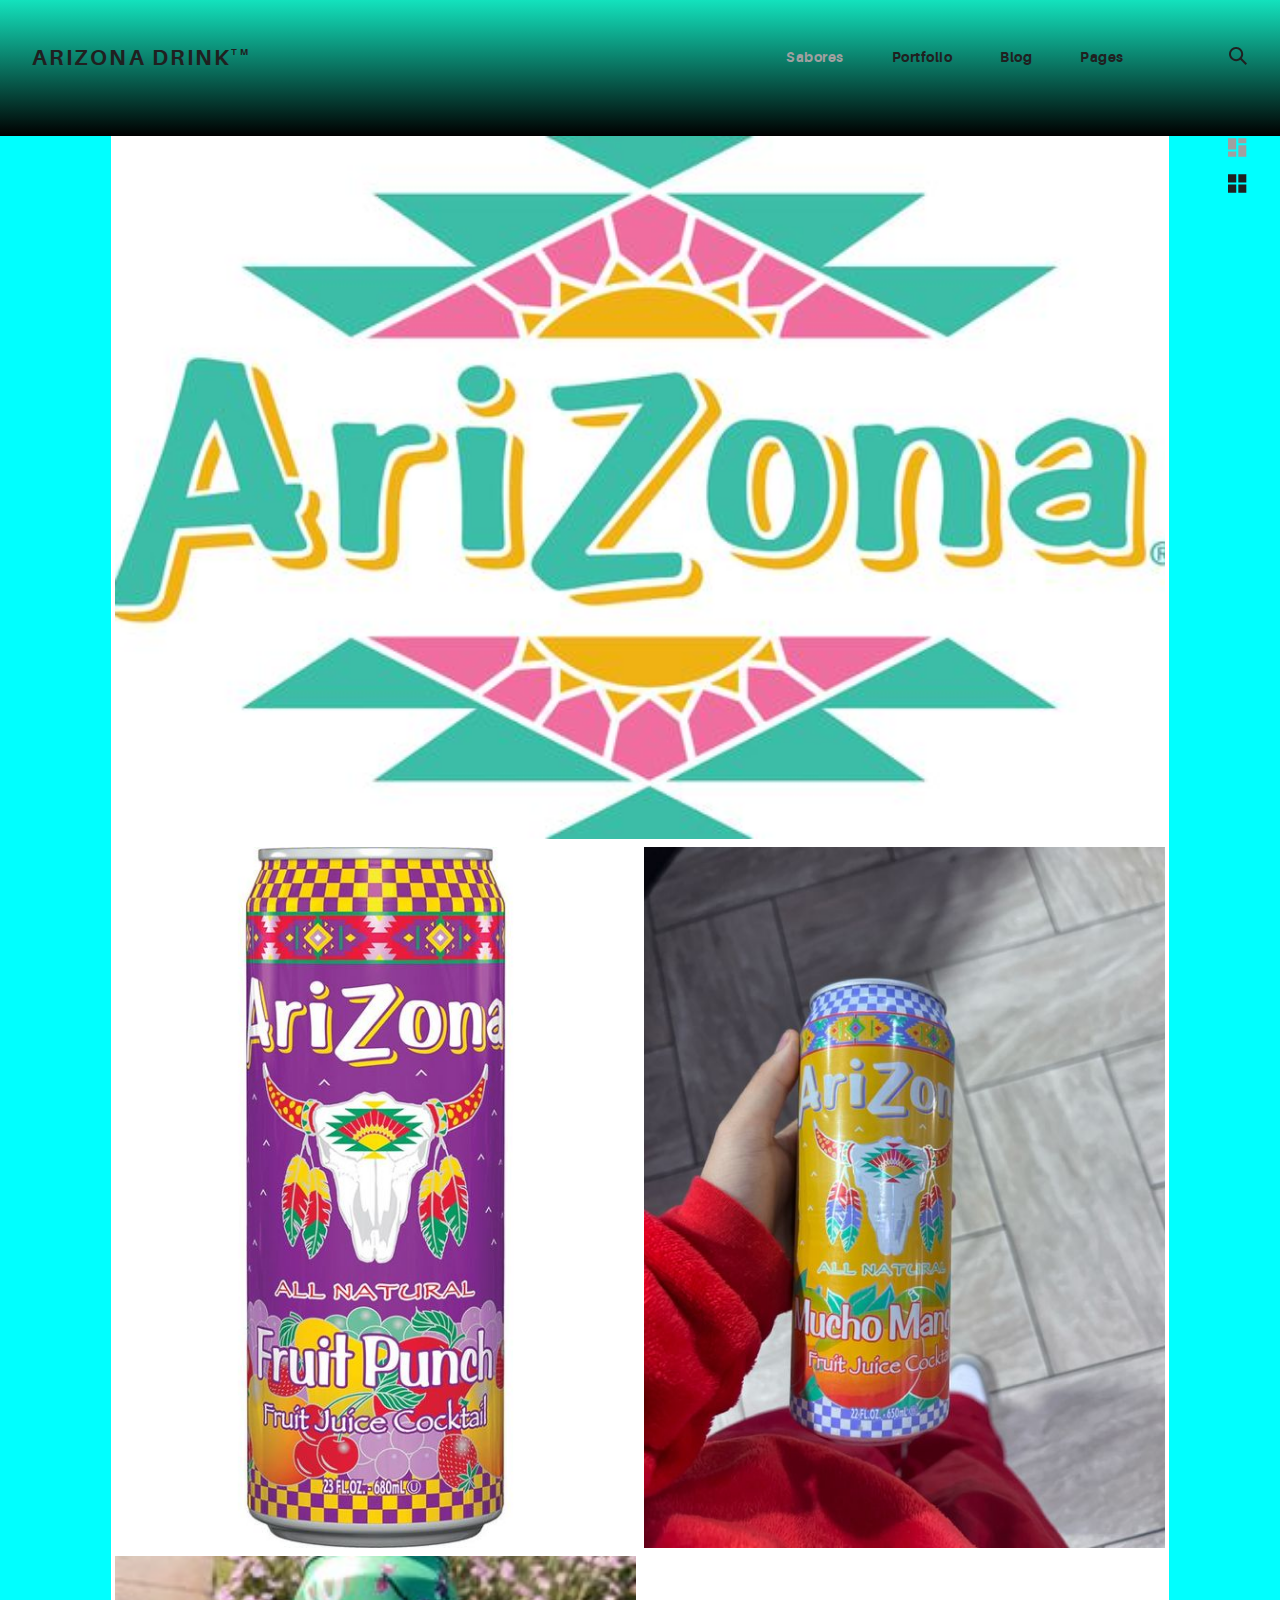
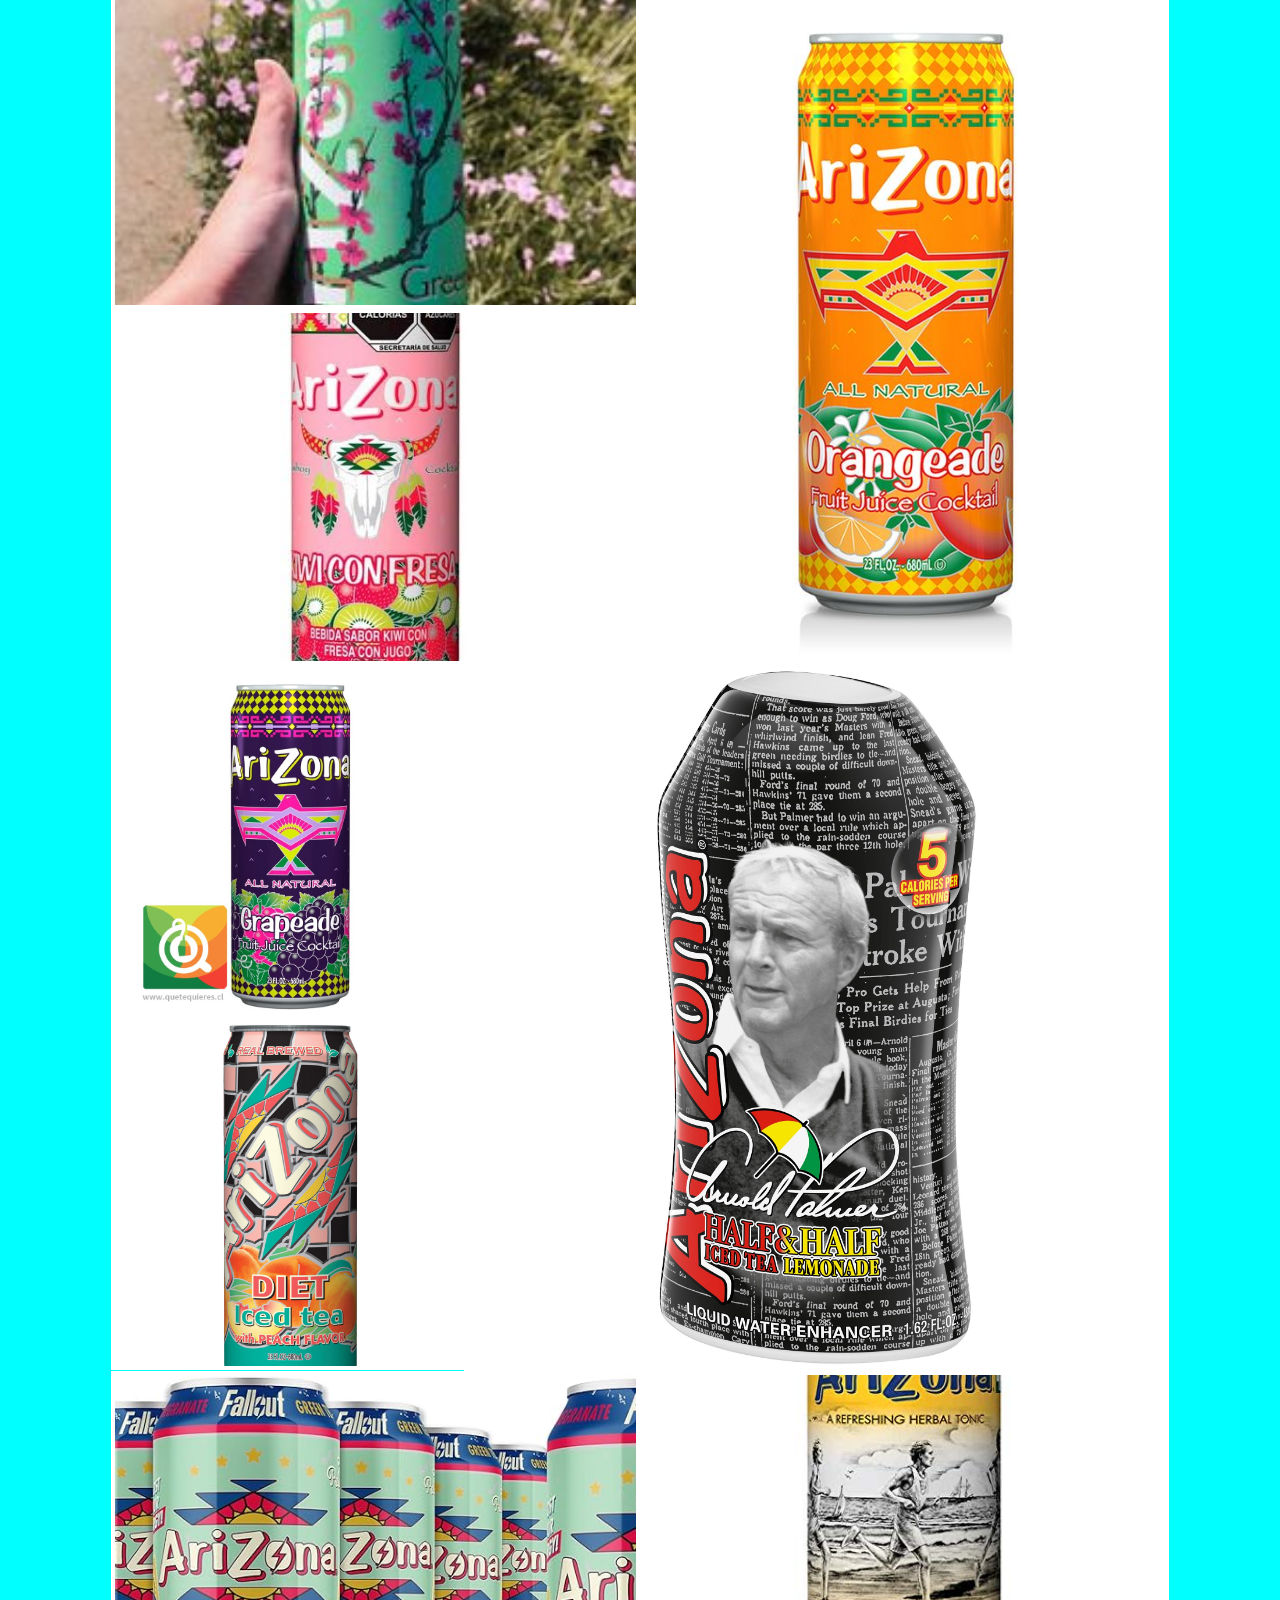
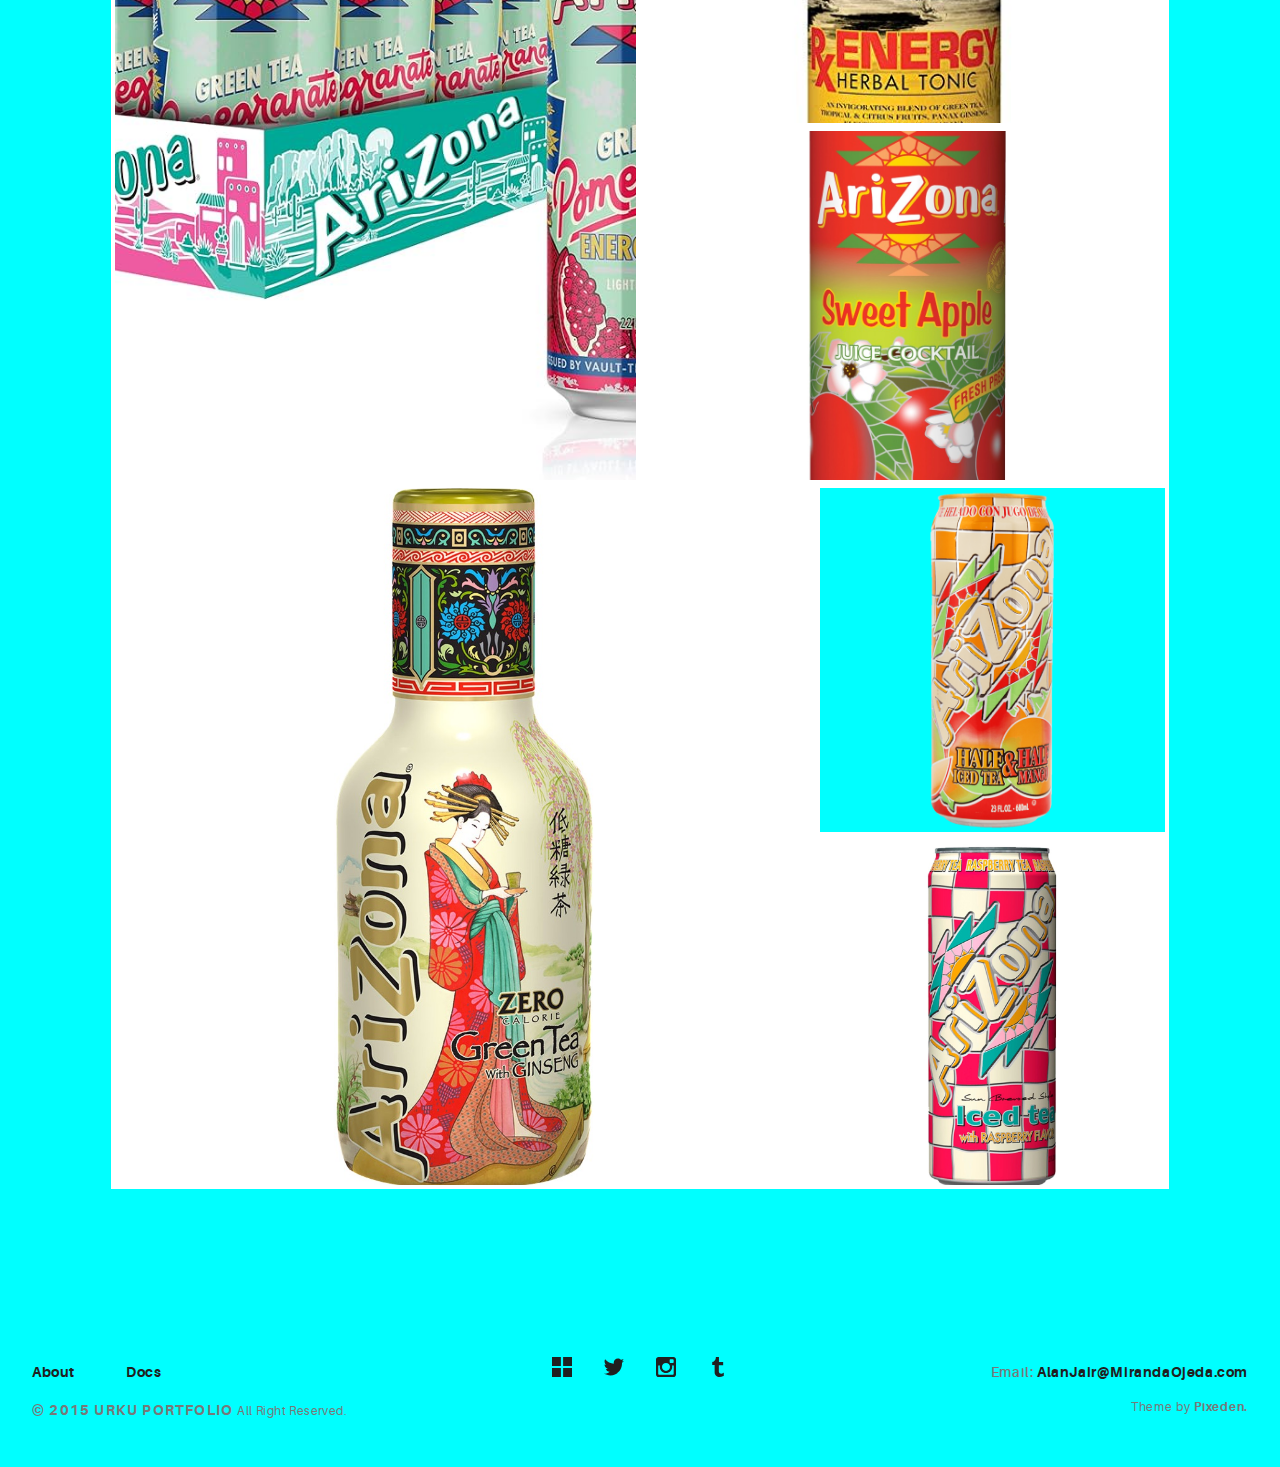
==== commit 58c17fc8: "Launch 2.3" ====
--- a/index.html
+++ b/index.html
@@ -45,8 +45,6 @@
               <nav class="rk-menu__sub">
                 <ul class="rk-container">
                   <li class="rk-menu__item"><a href="about.html" class="rk-menu__link">About</a></li>
-                  <li class="rk-menu__item"><a href="documentation.html" class="rk-menu__link">Documentation</a></li>
-                  <li class="rk-menu__item"><a href="design-styles.html" class="rk-menu__link">Design Styles</a></li>
                 </ul>
               </nav>
             </li>
@@ -178,10 +176,10 @@
           </ul>
           <p class="rk-footer__text rk-footer__copy "> <span class="ae-u-bold">© </span><span class="ae-u-bolder">2015 URKU PORTFOLIO </span>All Right Reserved.</p>
         </div>
-        <div class="ae-grid__item item-lg-4 au-xs-ta-center"><a href="#0" class="rk-social-btn ">
-            <svg>
-              <use xlink:href="assets/img/symbols.svg#icon-facebook"></use>
-            </svg></a><a href="#0" class="rk-social-btn ">  
+        <div class="ae-grid__item item-lg-4 au-xs-ta-center"><a href="https://estrategiaenelaula.sep.gob.mx/fentanilo" class="rk-social-btn ">
+            <svg>
+              <use xlink:href="assets/img/symbols.svg#icon-view-alt"></use>
+            </svg></a><a href="" class="rk-social-btn ">  
             <svg>
               <use xlink:href="assets/img/symbols.svg#icon-twitter"></use>
             </svg></a><a href="#0" class="rk-social-btn ">
